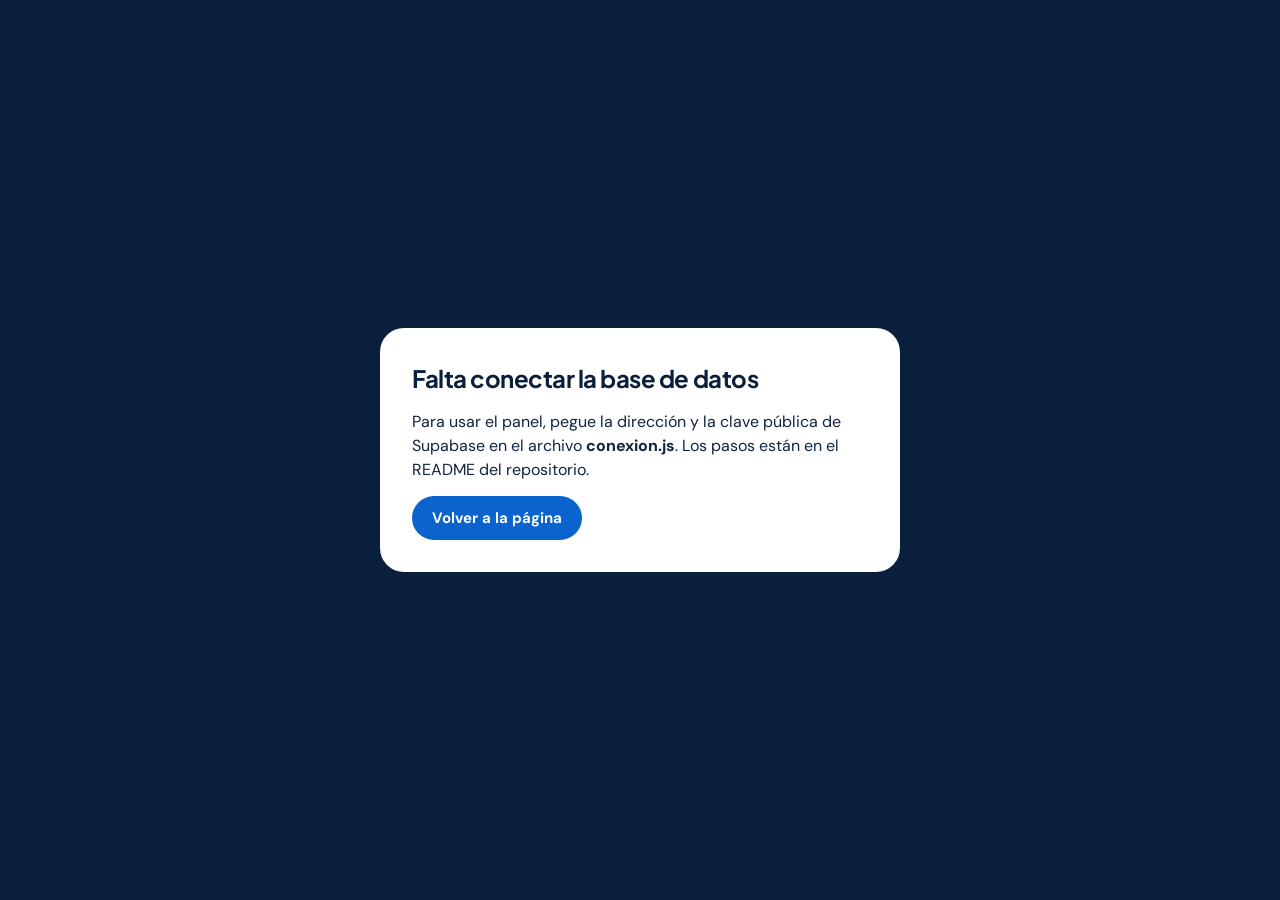
==== admin.html @ ec84396d "Base de datos en Supabase, panel de administración y página Mi reserva - supabase/schema.sql: tablas" ====
<!DOCTYPE html>
<html lang="es-CL">
<head>
<meta charset="utf-8">
<meta name="viewport" content="width=device-width, initial-scale=1, viewport-fit=cover">
<title>Panel de la clínica</title>
<meta name="robots" content="noindex, nofollow">
<meta name="theme-color" content="#0A1F3C">
<link rel="icon" href="data:image/svg+xml,%3Csvg xmlns='http://www.w3.org/2000/svg' viewBox='0 0 24 24'%3E%3Cpath fill='%230B63CE' d='M7.5 2C4.6 2 3 4.2 3 7c0 2.4.9 3.7 1.4 6.3.5 2.7.6 8.7 2.9 8.7 1.9 0 1.6-5.5 4.7-5.5s2.8 5.5 4.7 5.5c2.3 0 2.4-6 2.9-8.7C20.1 10.7 21 9.4 21 7c0-2.8-1.6-5-4.5-5-1.9 0-2.9 1-4.5 1s-2.6-1-4.5-1z'/%3E%3C/svg%3E">
<link rel="stylesheet" href="https://fonts.googleapis.com/css2?family=Plus+Jakarta+Sans:wght@700;800&family=DM+Sans:wght@400;500;700&display=swap">
<style>
:root{--navy:#0A1F3C;--ink:#10243F;--blue:#0B63CE;--blue-d:#084C9E;--sky:#38BDF8;--sky-soft:#E8F3FC;--bg:#F3F6FA;--surface:#FFFFFF;--line:#DAE4EF;--grid:#E9EEF4;--muted:#566880;
  --ok:#177A4C;--ok-bg:#E6F4EC;--off:#8A4B12;--off-bg:#FBEFE3;--err:#B3261E;--err-bg:#FCEBEA;--gray-bg:#EEF1F5;
  --display:"Plus Jakarta Sans","DM Sans",system-ui,sans-serif;--body:"DM Sans",system-ui,-apple-system,"Segoe UI",Arial,sans-serif;color-scheme:light}
*{box-sizing:border-box}
body{margin:0;background:var(--bg);color:var(--ink);font-family:var(--body);font-size:16px;line-height:1.5;-webkit-font-smoothing:antialiased}
h1,h2,h3,p{margin:0}
button,input,select,textarea{font:inherit;color:inherit}
:focus-visible{outline:3px solid var(--sky);outline-offset:2px}
[hidden]{display:none!important}
.wrap{max-width:1180px;margin:0 auto;padding-inline:24px}
.btn{display:inline-flex;align-items:center;justify-content:center;gap:8px;min-height:44px;padding:0 20px;border-radius:999px;border:0;font-weight:700;font-size:15px;text-decoration:none;cursor:pointer;background:var(--blue);color:#fff;white-space:nowrap;transition:background-color .15s ease,transform .16s cubic-bezier(.23,1,.32,1),box-shadow .15s ease}
.btn:active{transform:scale(.97)}
.btn.line{background:var(--surface);color:var(--navy);box-shadow:inset 0 0 0 1.5px var(--line)}
.btn.small{min-height:36px;padding:0 14px;font-size:14px}
.btn.quiet{background:transparent;color:var(--blue);padding:0 10px}
.btn[aria-busy="true"]{opacity:.7;cursor:progress}
@media (hover:hover) and (pointer:fine){.btn:hover{background:var(--blue-d)}.btn.line:hover{background:var(--surface);box-shadow:inset 0 0 0 1.5px var(--navy)}.btn.quiet:hover{background:var(--sky-soft)}}
.field{display:flex;flex-direction:column;gap:6px;min-width:0}
.field>span{font-size:14px;font-weight:700}
.field small{font-size:13px;color:var(--muted)}
input[type=text],input[type=email],input[type=password],input[type=tel],input[type=url],input[type=number],input[type=time],input[type=search],select,textarea{min-height:44px;border-radius:10px;border:1.5px solid var(--line);background:var(--surface);padding:0 12px;font-size:15.5px;width:100%;outline:none}
textarea{padding:10px 12px;min-height:72px;resize:vertical}
input:focus,select:focus,textarea:focus{border-color:var(--blue);box-shadow:0 0 0 3px rgba(11,99,206,.12)}
.msg{padding:12px 14px;border-radius:10px;font-size:15px}
.msg.bad{background:var(--err-bg);color:var(--err)}
.msg.ok{background:var(--ok-bg);color:var(--ok)}
.fine{font-size:13.5px;color:var(--muted)}

/* Ingreso */
.login{min-height:100dvh;display:grid;place-items:center;padding:24px 16px;background:var(--navy)}
.login form{width:100%;max-width:400px;background:var(--surface);border-radius:24px;padding:32px;display:flex;flex-direction:column;gap:16px}
.login h1{font-family:var(--display);font-size:26px;color:var(--navy);letter-spacing:-.02em}

/* Barra superior y pestañas */
.top{background:var(--navy);color:#fff;position:sticky;top:0;z-index:20}
.top .wrap{display:flex;align-items:center;gap:16px;min-height:64px}
.brand{font-weight:700;margin-right:auto;display:flex;align-items:center;gap:10px;min-width:0}
.brand #t-nombre{overflow:hidden;text-overflow:ellipsis;white-space:nowrap}
.brand svg{width:24px;height:24px;color:var(--sky)}
.brand small{font-weight:400;color:rgba(255,255,255,.65);font-size:14px}
.top a.view{color:rgba(255,255,255,.85);font-size:14.5px;text-decoration:none}
.top a.view:hover{color:#fff;text-decoration:underline}
.top .btn.line{background:transparent;color:#fff;box-shadow:inset 0 0 0 1.5px rgba(255,255,255,.4)}
.tabs{display:flex;gap:4px;background:var(--surface);border-bottom:1px solid var(--line);position:sticky;top:64px;z-index:19}
.tabs .wrap{display:flex;gap:4px;overflow-x:auto}
.tab{border:0;background:none;padding:14px 16px;font-weight:700;color:var(--muted);cursor:pointer;border-bottom:3px solid transparent;white-space:nowrap}
.tab[aria-selected="true"]{color:var(--navy);border-bottom-color:var(--blue)}
main{padding-block:28px 96px}
.head{display:flex;align-items:flex-end;justify-content:space-between;gap:16px;flex-wrap:wrap;margin-bottom:20px}
.head h2{font-family:var(--display);font-size:26px;color:var(--navy);letter-spacing:-.02em}
.seg{display:inline-flex;background:var(--surface);border:1px solid var(--line);border-radius:999px;padding:3px}
.seg button{border:0;background:none;padding:7px 14px;border-radius:999px;font-weight:700;font-size:14px;color:var(--muted);cursor:pointer}
.seg button[aria-pressed="true"]{background:var(--navy);color:#fff}
.panel{background:var(--surface);border-radius:18px;border:1px solid var(--line);padding:22px}
.panel h3{font-size:16px;color:var(--navy);margin-bottom:14px}

/* Resumen */
.kpis{display:grid;grid-template-columns:repeat(4,minmax(0,1fr));gap:14px;margin-bottom:14px}
.kpi{background:var(--surface);border:1px solid var(--line);border-radius:18px;padding:18px 20px}
.kpi small{display:block;font-size:14px;color:var(--muted)}
.kpi b{display:block;font-family:var(--display);font-size:34px;line-height:1.15;color:var(--navy);font-variant-numeric:tabular-nums}
.kpi span{font-size:13.5px;color:var(--muted)}
.grid2{display:grid;grid-template-columns:repeat(2,minmax(0,1fr));gap:14px;margin-bottom:14px}
.grid3{display:grid;grid-template-columns:repeat(3,minmax(0,1fr));gap:14px}
.chart{position:relative}
.chart svg{display:block;width:100%;height:180px;overflow:visible}
.chart .tip{position:absolute;pointer-events:none;background:var(--navy);color:#fff;font-size:13px;padding:6px 10px;border-radius:8px;white-space:nowrap;transform:translate(-50%,-110%);opacity:0;transition:opacity .12s ease}
.chart .tip.on{opacity:1}
.chart .axis{fill:var(--muted);font-size:11px;font-family:var(--body)}
.chart rect.bar{fill:var(--blue)}
.chart rect.hit{fill:transparent;cursor:default}
.chart rect.hit:hover+rect.bar,.chart rect.bar.on{fill:var(--blue-d)}
.hbars{display:flex;flex-direction:column;gap:12px}
.hbar{display:grid;grid-template-columns:minmax(0,1fr) auto;gap:4px 12px;font-size:14.5px}
.hbar .t{min-width:0;overflow:hidden;text-overflow:ellipsis;white-space:nowrap}
.hbar b{font-variant-numeric:tabular-nums}
.hbar i{grid-column:1 / -1;height:8px;border-radius:0 4px 4px 0;background:var(--blue);display:block;min-width:2px}
.empty{color:var(--muted);font-size:14.5px;padding:8px 0}
details.data{margin-top:10px;font-size:13.5px;color:var(--muted)}
details.data table{border-collapse:collapse;margin-top:8px}
details.data td,details.data th{padding:3px 12px 3px 0;text-align:left;font-variant-numeric:tabular-nums}

/* Reservas */
.filters{display:flex;flex-wrap:wrap;gap:10px;margin-bottom:14px}
.filters select,.filters input{width:auto;min-width:170px}
.filters input[type=search]{flex:1;min-width:200px}
table.res{width:100%;border-collapse:collapse;background:var(--surface);border:1px solid var(--line);border-radius:18px;overflow:hidden;font-size:14.5px}
table.res th{text-align:left;font-size:13px;color:var(--muted);font-weight:700;padding:12px 14px;background:#F8FAFC;border-bottom:1px solid var(--line)}
table.res td{padding:12px 14px;border-bottom:1px solid var(--grid);vertical-align:top}
table.res tr:last-child td{border-bottom:0}
table.res td b{color:var(--navy)}
table.res .sub{display:block;color:var(--muted);font-size:13.5px}
table.res a{color:var(--blue);font-weight:700;text-decoration:none}
table.res a:hover{text-decoration:underline}
.estado{min-height:36px;font-size:14px;font-weight:700;border-radius:999px;padding:0 30px 0 12px;width:auto}
.estado.pendiente{background:var(--off-bg);color:var(--off);border-color:transparent}
.estado.confirmada,.estado.atendida{background:var(--ok-bg);color:var(--ok);border-color:transparent}
.estado.cancelada,.estado.no_asistio{background:var(--err-bg);color:var(--err);border-color:transparent}
.day-row td{background:#F8FAFC;font-weight:700;color:var(--navy);font-size:14px}
.count{font-size:14px;color:var(--muted)}

/* Contenido */
.form{display:flex;flex-direction:column;gap:14px}
.cols{display:grid;grid-template-columns:repeat(2,minmax(0,1fr));gap:14px}
.cols3{display:grid;grid-template-columns:repeat(3,minmax(0,1fr));gap:14px}
.check{display:inline-flex;align-items:center;gap:8px;font-size:15px;cursor:pointer}
.check input{width:18px;height:18px;accent-color:var(--blue)}
.imgs{display:grid;grid-template-columns:repeat(3,minmax(0,1fr));gap:14px}
.img{display:flex;flex-direction:column;gap:10px}
.img .pv{aspect-ratio:16/10;border-radius:12px;background:var(--gray-bg) center/cover no-repeat;display:grid;place-items:center;color:var(--muted);font-size:13.5px;text-align:center;padding:8px}
.img .acts{display:flex;gap:6px;flex-wrap:wrap}
.img .file{position:absolute;opacity:0;width:1px;height:1px}
.img label.btn:focus-within{outline:3px solid var(--sky);outline-offset:2px}
.item{border:1px solid var(--line);border-radius:14px;padding:16px;display:flex;flex-direction:column;gap:12px}
.item-head{display:flex;justify-content:space-between;align-items:center;gap:10px}
.item-head b{color:var(--navy)}
.days{display:flex;flex-wrap:wrap;gap:6px}
.days label{display:inline-flex}
.days input{position:absolute;opacity:0;pointer-events:none}
.days span{min-width:44px;min-height:36px;display:grid;place-items:center;border-radius:999px;border:1.5px solid var(--line);font-weight:700;font-size:13.5px;cursor:pointer;padding:0 10px}
.days input:checked+span{background:var(--navy);border-color:var(--navy);color:#fff}
.days input:focus-visible+span{outline:3px solid var(--sky);outline-offset:2px}
.list{display:flex;flex-direction:column;gap:10px}
.savebar{position:fixed;left:0;right:0;bottom:0;z-index:30;background:rgba(255,255,255,.96);backdrop-filter:blur(10px);border-top:1px solid var(--line);transform:translateY(110%);transition:transform .25s cubic-bezier(.23,1,.32,1)}
.savebar.on{transform:none}
.savebar .wrap{display:flex;align-items:center;justify-content:flex-end;gap:12px;min-height:68px}
.savebar p{margin-right:auto;font-size:15px;font-weight:700;color:var(--navy)}
.sec{margin-bottom:14px}
@media (max-width:900px){
  .kpis{grid-template-columns:repeat(2,minmax(0,1fr))}
  .grid2,.grid3,.imgs,.cols,.cols3{grid-template-columns:minmax(0,1fr)}
  table.res thead{display:none}
  table.res,table.res tbody,table.res tr,table.res td{display:block;width:100%}
  table.res tr{border-bottom:1px solid var(--line);padding:10px 0}
  table.res td{border:0;padding:4px 16px}
  .day-row td{padding:10px 16px}
}
@media (max-width:560px){ .wrap{padding-inline:16px} .top a.view,.brand small{display:none} .filters select,.filters input{min-width:0;flex:1 1 140px} }
@media (prefers-reduced-motion:reduce){.btn,.savebar,.chart .tip{transition:none}.btn:active{transform:none}}
</style>
</head>
<body>

<div class="login" id="v-login" hidden>
  <form id="f-login" novalidate>
    <h1>Panel de la clínica</h1>
    <p class="fine">Ingrese con la cuenta de administrador.</p>
    <label class="field"><span>Correo</span><input type="email" id="l-mail" autocomplete="username" required></label>
    <label class="field"><span>Contraseña</span><input type="password" id="l-pass" autocomplete="current-password" required></label>
    <p class="msg bad" id="l-err" role="alert" hidden></p>
    <button class="btn" type="submit" id="l-btn">Entrar</button>
    <a class="fine" href="index.html">Volver a la página</a>
  </form>
</div>

<div class="login" id="v-off" hidden>
  <div style="max-width:520px;background:#fff;border-radius:24px;padding:32px;display:flex;flex-direction:column;gap:14px">
    <h1 style="font-family:var(--display);font-size:24px;color:var(--navy)">Falta conectar la base de datos</h1>
    <p>Para usar el panel, pegue la dirección y la clave pública de Supabase en el archivo <b>conexion.js</b>. Los pasos están en el README del repositorio.</p>
    <a class="btn" href="index.html" style="align-self:flex-start">Volver a la página</a>
  </div>
</div>

<div id="v-app" hidden>
  <header class="top"><div class="wrap">
    <span class="brand"><svg viewBox="0 0 24 24" fill="currentColor" aria-hidden="true"><path d="M7.5 2C4.6 2 3 4.2 3 7c0 2.4.9 3.7 1.4 6.3.5 2.7.6 8.7 2.9 8.7 1.9 0 1.6-5.5 4.7-5.5s2.8 5.5 4.7 5.5c2.3 0 2.4-6 2.9-8.7C20.1 10.7 21 9.4 21 7c0-2.8-1.6-5-4.5-5-1.9 0-2.9 1-4.5 1s-2.6-1-4.5-1z"/></svg><span id="t-nombre">Clínica</span><small>Panel</small></span>
    <a class="view" href="index.html" target="_blank" rel="noopener">Ver página</a>
    <button class="btn line small" id="salir" type="button">Salir</button>
  </div></header>
  <nav class="tabs" aria-label="Secciones"><div class="wrap" role="tablist">
    <button class="tab" role="tab" data-tab="resumen" aria-selected="true">Resumen</button>
    <button class="tab" role="tab" data-tab="reservas" aria-selected="false">Reservas</button>
    <button class="tab" role="tab" data-tab="contenido" aria-selected="false">Contenido</button>
  </div></nav>
  <main class="wrap">
    <section id="p-resumen" role="tabpanel"></section>
    <section id="p-reservas" role="tabpanel" hidden></section>
    <section id="p-contenido" role="tabpanel" hidden></section>
  </main>
  <div class="savebar" id="savebar"><div class="wrap"><p id="save-msg">Tiene cambios sin guardar</p><button class="btn line" type="button" id="descartar">Descartar</button><button class="btn" type="button" id="guardar">Guardar cambios</button></div></div>
</div>

<script src="conexion.js"></script>
<script>
(function(){
"use strict";
var $ = function(s, r){ return (r || document).querySelector(s); };
var $$ = function(s, r){ return Array.prototype.slice.call((r || document).querySelectorAll(s)); };
var esc = function(t){ return String(t == null ? "" : t).replace(/[&<>"]/g, function(c){ return {"&":"&amp;","<":"&lt;",">":"&gt;",'"':"&quot;"}[c]; }); };
var DIAS = ["domingo","lunes","martes","miércoles","jueves","viernes","sábado"], DIAS_C = ["Do","Lu","Ma","Mi","Ju","Vi","Sá"];
var MESES_C = ["ene","feb","mar","abr","may","jun","jul","ago","sep","oct","nov","dic"];
var ESTADOS = [["pendiente","Reservada"],["confirmada","Confirmada"],["atendida","Atendida"],["no_asistio","No asistió"],["cancelada","Anulada"]];
var DB = null, CFG = null, D = null, sucio = false;

function hoy(){ try { return new Intl.DateTimeFormat("en-CA", { timeZone: "America/Santiago" }).format(new Date()); } catch (e) { return new Date().toISOString().slice(0, 10); } }
function mas(iso, n){ var a = iso.split("-"), d = new Date(Date.UTC(+a[0], +a[1] - 1, +a[2], 12)); d.setUTCDate(d.getUTCDate() + n); return d.toISOString().slice(0, 10); }
function corto(iso){ var a = iso.split("-"); return +a[2] + " " + MESES_C[+a[1] - 1]; }
function largo(iso){ var a = iso.split("-"), d = new Date(Date.UTC(+a[0], +a[1] - 1, +a[2], 12)); var t = DIAS[d.getUTCDay()] + " " + d.getUTCDate() + " " + MESES_C[d.getUTCMonth()]; return t.charAt(0).toUpperCase() + t.slice(1); }
function rutFmt(c){ c = String(c || ""); if (c.length < 2 || !/^\d+[\dK]$/.test(c)) return c; return c.slice(0, -1).replace(/\B(?=(\d{3})+(?!\d))/g, ".") + "-" + c.slice(-1); }
function nfmt(n){ return Number(n || 0).toLocaleString("es-CL"); }
function vista(id){ ["v-login", "v-off", "v-app"].forEach(function(v){ $("#" + v).hidden = v !== id; }); }

/* ---------- Ingreso ---------- */
$("#f-login").addEventListener("submit", function(ev){
  ev.preventDefault();
  var err = $("#l-err"), btn = $("#l-btn"); err.hidden = true;
  if (!$("#l-mail").value || !$("#l-pass").value) { err.textContent = "Escriba su correo y contraseña."; err.hidden = false; return; }
  btn.setAttribute("aria-busy", "true"); btn.textContent = "Entrando…";
  DB.auth.signInWithPassword({ email: $("#l-mail").value.trim(), password: $("#l-pass").value }).then(function(r){
    btn.removeAttribute("aria-busy"); btn.textContent = "Entrar";
    if (r.error) { err.textContent = /invalid/i.test(r.error.message) ? "Correo o contraseña incorrectos." : "No se pudo entrar: " + r.error.message; err.hidden = false; return; }
    entrar();
  });
});
$("#salir").addEventListener("click", function(){ DB.auth.signOut().then(function(){ location.reload(); }); });

function entrar(){
  DB.rpc("es_admin").then(function(r){
    if (r.error || !r.data) {
      DB.auth.signOut(); vista("v-login");
      $("#l-err").textContent = "Esta cuenta no es administradora. Pida acceso a quien configuró la base de datos."; $("#l-err").hidden = false; return;
    }
    vista("v-app");
    cargarConfig().then(function(){ abrir(location.hash.slice(1) || "resumen"); });
  });
}
function cargarConfig(){
  return DB.from("config").select("datos").eq("id", 1).single().then(function(r){
    CFG = (r.data && r.data.datos) || {};
    $("#t-nombre").textContent = CFG.nombre || "Clínica";
  });
}

/* ---------- Pestañas ---------- */
var PINTA = { resumen: pintarResumen, reservas: pintarReservas, contenido: pintarContenido };
function abrir(t){
  if (!PINTA[t]) t = "resumen";
  if (sucio && t !== "contenido" && !confirm("Tiene cambios sin guardar en el contenido. ¿Salir sin guardar?")) return;
  if (t !== "contenido") { sucio = false; D = null; marcar(); }
  $$(".tab").forEach(function(b){ b.setAttribute("aria-selected", String(b.dataset.tab === t)); });
  ["resumen", "reservas", "contenido"].forEach(function(x){ $("#p-" + x).hidden = x !== t; });
  history.replaceState(null, "", "#" + t);
  PINTA[t]();
}
$$(".tab").forEach(function(b){ b.addEventListener("click", function(){ abrir(b.dataset.tab); }); });

/* ---------- Resumen ---------- */
var R = { dias: 30 };
function pintarResumen(){
  var p = $("#p-resumen");
  p.innerHTML = '<div class="head"><h2>Resumen</h2><div class="seg" role="group" aria-label="Periodo">' +
    [7, 30, 90].map(function(n){ return '<button type="button" data-dias="' + n + '" aria-pressed="' + (R.dias === n) + '">' + n + " días</button>"; }).join("") + "</div></div>" +
    '<p class="empty">Cargando…</p>';
  var hasta = hoy(), desde = mas(hasta, -(R.dias - 1));
  Promise.all([
    DB.rpc("resumen", { desde: desde, hasta: hasta }),
    DB.from("reservas").select("fecha,hora,paciente_nombre,tratamiento,profesional,estado").eq("fecha", hasta).neq("estado", "cancelada").order("hora")
  ]).then(function(rs){
    var r = rs[0], h = rs[1];
    if (r.error) { p.lastChild.outerHTML = '<p class="msg bad">No se pudieron cargar las estadísticas: ' + esc(r.error.message) + "</p>"; return; }
    var s = r.data, conv = s.visitas ? Math.round(s.reservas / s.visitas * 1000) / 10 : 0;
    var html = '<div class="kpis">' +
      kpi("Visitas a la página", nfmt(s.visitas), s.visitas ? Math.round(s.movil / s.visitas * 100) + "% desde celular" : "") +
      kpi("Reservas hechas", nfmt(s.reservas), nfmt(s.inicios) + " empezaron a reservar") +
      kpi("Conversión", String(conv).replace(".", ",") + "%", "de las visitas reservaron") +
      kpi("Anuladas", nfmt(s.canceladas), s.reservas ? Math.round(s.canceladas / s.reservas * 100) + "% de las reservas" : "") + "</div>";
    html += '<div class="grid2"><div class="panel"><h3>Visitas por día</h3>' + barras(s.por_dia, "visitas", "visitas") + '</div><div class="panel"><h3>Reservas por día</h3>' + barras(s.por_dia, "reservas", "reservas") + "</div></div>";
    html += '<div class="grid3 sec"><div class="panel"><h3>Reservas por tratamiento</h3>' + lista(s.por_tratamiento) + '</div><div class="panel"><h3>Reservas por profesional</h3>' + lista(s.por_profesional) +
      '</div><div class="panel"><h3>De dónde llegan las visitas</h3>' + lista(s.origenes) + "</div></div>";
    var hoyL = h.data || [];
    html += '<div class="panel"><h3>Horas de hoy (' + hoyL.length + ")</h3>" + (hoyL.length ? '<div class="hbars">' + hoyL.map(function(x){
      return '<div class="hbar"><span class="t"><b>' + esc(String(x.hora).slice(0, 5)) + "</b> · " + esc(x.paciente_nombre) + " · " + esc(x.tratamiento) + " con " + esc(x.profesional) + "</span><span>" + esc(nombreEstado(x.estado)) + "</span></div>"; }).join("") + "</div>"
      : '<p class="empty">No hay horas para hoy.</p>') + "</div>";
    p.lastChild.outerHTML = html;
    activarTips(p);
  });
}
function kpi(t, v, s){ return '<div class="kpi"><small>' + t + "</small><b>" + v + "</b><span>" + esc(s) + "</span></div>"; }
function lista(obj){
  var e = Object.keys(obj || {}).map(function(k){ return [k, obj[k]]; }).sort(function(a, b){ return b[1] - a[1]; });
  if (!e.length) return '<p class="empty">Sin datos en este periodo.</p>';
  var max = e[0][1];
  return '<div class="hbars">' + e.slice(0, 8).map(function(x){ return '<div class="hbar"><span class="t">' + esc(x[0]) + "</span><b>" + nfmt(x[1]) + '</b><i style="width:' + Math.max(1, x[1] / max * 100) + '%"></i></div>'; }).join("") + "</div>";
}
/* Barras verticales de una sola serie, con detalle al pasar el mouse y tabla de datos */
function barras(dias, campo, unidad){
  var n = dias.length, max = Math.max(1, Math.max.apply(null, dias.map(function(d){ return d[campo]; })));
  var step = Math.pow(10, Math.floor(Math.log10(max))), top = Math.ceil(max / step) * step;
  if (top / step <= 2 && step >= 2) step /= 2;
  top = Math.ceil(max / step) * step;
  var W = 600, H = 180, L = 28, B = 22, T = 8, bw = (W - L) / n, gap = Math.min(2, bw * .3);
  var y = function(v){ return T + (H - T - B) * (1 - v / top); };
  var g = "";
  for (var v = 0; v <= top; v += step) g += '<line x1="' + L + '" x2="' + W + '" y1="' + y(v) + '" y2="' + y(v) + '" stroke="var(--grid)" stroke-width="1"/><text class="axis" x="' + (L - 6) + '" y="' + (y(v) + 4) + '" text-anchor="end">' + v + "</text>";
  var marcas = dias.map(function(d, i){
    var x = L + i * bw + gap / 2, w = Math.max(1, bw - gap), hgt = (H - T - B) - (y(d[campo]) - T), r = Math.min(4, w / 2, hgt);
    var path = d[campo] ? '<path class="bar-p" d="M' + x + "," + (H - B) + "V" + (y(d[campo]) + r) + "Q" + x + "," + y(d[campo]) + " " + (x + r) + "," + y(d[campo]) + "H" + (x + w - r) + "Q" + (x + w) + "," + y(d[campo]) + " " + (x + w) + "," + (y(d[campo]) + r) + "V" + (H - B) + 'Z" fill="var(--blue)"/>' : "";
    return '<g class="m" data-tip="' + esc(largo(d.dia) + ": " + nfmt(d[campo]) + " " + unidad) + '" data-x="' + ((x + w / 2) / W) + '" data-y="' + (y(d[campo]) / H) + '"><rect x="' + (L + i * bw) + '" y="' + T + '" width="' + bw + '" height="' + (H - T - B) + '" fill="transparent"/>' + path + "</g>";
  }).join("");
  var cada = Math.ceil(n / 6), et = dias.map(function(d, i){ return i % cada === 0 ? '<text class="axis" x="' + (L + i * bw + bw / 2) + '" y="' + (H - 6) + '" text-anchor="middle">' + corto(d.dia) + "</text>" : ""; }).join("");
  var total = dias.reduce(function(a, d){ return a + d[campo]; }, 0);
  return '<div class="chart"><svg viewBox="0 0 ' + W + " " + H + '" preserveAspectRatio="none" role="img" aria-label="' + esc(unidad + " por día, total " + total) + '">' + g + marcas + et + '</svg><div class="tip" aria-hidden="true"></div></div>' +
    '<details class="data"><summary>Ver datos</summary><table><tr><th>Día</th><th>' + esc(unidad) + "</th></tr>" + dias.slice().reverse().map(function(d){ return "<tr><td>" + esc(largo(d.dia)) + "</td><td>" + d[campo] + "</td></tr>"; }).join("") + "</table></details>";
}
function activarTips(root){
  $$(".chart", root).forEach(function(c){
    var tip = $(".tip", c);
    $$("g.m", c).forEach(function(g){
      g.addEventListener("mouseenter", function(){
        tip.textContent = g.dataset.tip; tip.style.left = (+g.dataset.x * 100) + "%"; tip.style.top = (+g.dataset.y * c.querySelector("svg").getBoundingClientRect().height) + "px"; tip.classList.add("on");
        var p = $("path", g); if (p) p.setAttribute("fill", "var(--blue-d)");
      });
      g.addEventListener("mouseleave", function(){ tip.classList.remove("on"); var p = $("path", g); if (p) p.setAttribute("fill", "var(--blue)"); });
    });
  });
}
$("#p-resumen").addEventListener("click", function(ev){ var b = ev.target.closest("[data-dias]"); if (b) { R.dias = +b.dataset.dias; pintarResumen(); } });

/* ---------- Reservas ---------- */
var F = { rango: "proximas7", estado: "activas", q: "" }, FILAS = [];
var RANGOS = [["hoy","Hoy"],["manana","Mañana"],["proximas7","Próximos 7 días"],["proximas30","Próximos 30 días"],["futuras","Todas las futuras"],["pasadas30","Últimos 30 días"],["todas","Todas"]];
function nombreEstado(e){ var x = ESTADOS.filter(function(s){ return s[0] === e; })[0]; return x ? x[1] : e; }
function pintarReservas(){
  var p = $("#p-reservas");
  if (!$("#f-rango", p)) {
    p.innerHTML = '<div class="head"><h2>Reservas</h2><button type="button" class="btn line small" id="csv">Descargar Excel (CSV)</button></div>' +
      '<div class="filters"><select id="f-rango" aria-label="Fechas">' + RANGOS.map(function(r){ return '<option value="' + r[0] + '"' + (F.rango === r[0] ? " selected" : "") + ">" + r[1] + "</option>"; }).join("") + "</select>" +
      '<select id="f-estado" aria-label="Estado"><option value="activas">Reservadas y confirmadas</option><option value="todas">Todos los estados</option>' + ESTADOS.map(function(s){ return '<option value="' + s[0] + '">' + s[1] + "</option>"; }).join("") + "</select>" +
      '<input type="search" id="f-q" placeholder="Buscar nombre, RUT, código o teléfono" aria-label="Buscar"></div><p class="count" id="cuenta"></p><div id="tabla"><p class="empty">Cargando…</p></div>';
    $("#f-estado", p).value = F.estado;
  }
  var t = hoy(), q = DB.from("reservas").select("*");
  if (F.rango === "hoy") q = q.eq("fecha", t);
  else if (F.rango === "manana") q = q.eq("fecha", mas(t, 1));
  else if (F.rango === "proximas7") q = q.gte("fecha", t).lte("fecha", mas(t, 6));
  else if (F.rango === "proximas30") q = q.gte("fecha", t).lte("fecha", mas(t, 29));
  else if (F.rango === "futuras") q = q.gte("fecha", t);
  else if (F.rango === "pasadas30") q = q.lt("fecha", t).gte("fecha", mas(t, -30));
  if (F.estado === "activas") q = q.in("estado", ["pendiente", "confirmada"]);
  else if (F.estado !== "todas") q = q.eq("estado", F.estado);
  var desc = F.rango === "pasadas30" || F.rango === "todas";
  q.order("fecha", { ascending: !desc }).order("hora", { ascending: true }).limit(1000).then(function(r){
    if (r.error) { $("#tabla").innerHTML = '<p class="msg bad">No se pudieron cargar las reservas: ' + esc(r.error.message) + "</p>"; return; }
    FILAS = r.data || []; tabla();
  });
}
function tabla(){
  var q = F.q.trim().toLowerCase(), qd = q.replace(/[^0-9k]/g, "");
  var filas = FILAS.filter(function(x){
    if (!q) return true;
    return (x.paciente_nombre || "").toLowerCase().indexOf(q) >= 0 || (x.codigo || "").toLowerCase().indexOf(q) >= 0 ||
      (qd && ((x.paciente_doc || "").toLowerCase().indexOf(qd) >= 0 || (x.telefono || "").replace(/\D/g, "").indexOf(qd) >= 0));
  });
  $("#cuenta").textContent = filas.length + (filas.length === 1 ? " reserva" : " reservas");
  if (!filas.length) { $("#tabla").innerHTML = '<p class="empty">No hay reservas con estos filtros.</p>'; return; }
  var dia = "", html = '<table class="res"><thead><tr><th>Hora</th><th>Paciente</th><th>Atención</th><th>Contacto</th><th>Estado</th></tr></thead><tbody>';
  filas.forEach(function(x){
    if (x.fecha !== dia) { dia = x.fecha; html += '<tr class="day-row"><td colspan="5">' + esc(largo(dia)) + "</td></tr>"; }
    var fono = (x.telefono || "").replace(/\D/g, "");
    html += "<tr><td><b>" + esc(String(x.hora).slice(0, 5)) + '</b><span class="sub">' + esc(x.codigo) + "</span></td>" +
      "<td><b>" + esc(x.paciente_nombre) + '</b><span class="sub">' + (x.paciente_doc_tipo === "rut" ? "RUT " + esc(rutFmt(x.paciente_doc)) : "Pasaporte " + esc(x.paciente_doc)) + (x.prevision ? " · " + esc(x.prevision) : "") + "</span></td>" +
      "<td>" + esc(x.tratamiento) + '<span class="sub">' + esc(x.profesional) + "</span></td>" +
      '<td><a href="https://wa.me/' + esc(fono) + '" target="_blank" rel="noopener">' + esc(x.telefono) + "</a>" + (x.correo ? '<span class="sub"><a href="mailto:' + esc(x.correo) + '">' + esc(x.correo) + "</a></span>" : "") + "</td>" +
      '<td><select class="estado ' + esc(x.estado) + '" data-id="' + esc(x.id) + '" aria-label="Estado de ' + esc(x.paciente_nombre) + '">' + ESTADOS.map(function(s){ return '<option value="' + s[0] + '"' + (x.estado === s[0] ? " selected" : "") + ">" + s[1] + "</option>"; }).join("") + "</select>" +
      (x.cancelada_por ? '<span class="sub">Anulada por ' + (x.cancelada_por === "paciente" ? "el paciente" : "la clínica") + "</span>" : "") + "</td></tr>";
  });
  $("#tabla").innerHTML = html + "</tbody></table>";
}
$("#p-reservas").addEventListener("change", function(ev){
  var el = ev.target;
  if (el.id === "f-rango") { F.rango = el.value; pintarReservas(); }
  if (el.id === "f-estado") { F.estado = el.value; pintarReservas(); }
  if (el.classList.contains("estado")) {
    var nuevo = el.value, fila = FILAS.filter(function(x){ return x.id === el.dataset.id; })[0], antes = fila.estado;
    el.disabled = true;
    var cambios = { estado: nuevo, cancelada_por: nuevo === "cancelada" ? (fila.cancelada_por || "clinica") : null };
    DB.from("reservas").update(cambios).eq("id", fila.id).then(function(r){
      el.disabled = false;
      if (r.error) { el.value = antes; alert(/duplicate|unique/i.test(r.error.message) ? "No se puede reactivar: esa hora ya la tomó otro paciente." : "No se pudo cambiar el estado: " + r.error.message); return; }
      Object.assign(fila, cambios); el.className = "estado " + nuevo; tabla();
    });
  }
});
$("#p-reservas").addEventListener("input", function(ev){ if (ev.target.id === "f-q") { F.q = ev.target.value; tabla(); } });
$("#p-reservas").addEventListener("click", function(ev){
  if (ev.target.id !== "csv") return;
  var cols = [["fecha","Fecha"],["hora","Hora"],["codigo","Código"],["paciente_nombre","Paciente"],["paciente_doc_tipo","Documento"],["paciente_doc","N° documento"],["prevision","Previsión"],["telefono","Teléfono"],["correo","Correo"],["tratamiento","Tratamiento"],["profesional","Profesional"],["estado","Estado"],["creada","Reservada el"]];
  var celda = function(v){ v = v == null ? "" : String(v); if (/^[=+\-@]/.test(v)) v = "'" + v; return '"' + v.replace(/"/g, '""') + '"'; };
  var csv = "﻿" + cols.map(function(c){ return celda(c[1]); }).join(";") + "\n" + FILAS.map(function(x){ return cols.map(function(c){ return celda(c[0] === "estado" ? nombreEstado(x.estado) : c[0] === "hora" ? String(x.hora).slice(0, 5) : x[c[0]]); }).join(";"); }).join("\n");
  var a = document.createElement("a"); a.href = URL.createObjectURL(new Blob([csv], { type: "text/csv;charset=utf-8" })); a.download = "reservas-" + hoy() + ".csv"; a.click();
  setTimeout(function(){ URL.revokeObjectURL(a.href); }, 2000);
});

/* ---------- Contenido ---------- */
function copia(o){ return JSON.parse(JSON.stringify(o)); }
function marcar(){ $("#savebar").classList.toggle("on", sucio); }
function cambio(){ if (!sucio) { sucio = true; marcar(); } $("#save-msg").textContent = "Tiene cambios sin guardar"; }
function slug(t){ return String(t).toLowerCase().normalize("NFD").replace(/[̀-ͯ]/g, "").replace(/[^a-z0-9]+/g, "-").replace(/^-|-$/g, "").slice(0, 40) || "item"; }
function iniciales(n){ return String(n).replace(/^(dra?\.|dr\.)\s*/i, "").split(/\s+/).filter(Boolean).slice(0, 2).map(function(w){ return w[0].toUpperCase(); }).join(""); }
function get(path){ return path.split(".").reduce(function(o, k){ return o == null ? o : o[k]; }, D); }
function set(path, v){ var ks = path.split("."), o = D; ks.slice(0, -1).forEach(function(k){ if (o[k] == null) o[k] = {}; o = o[k]; }); o[ks[ks.length - 1]] = v; }
function campo(path, etiqueta, tipo, ayuda, extra){
  var v = get(path);
  if (tipo === "area") return '<label class="field"><span>' + etiqueta + '</span><textarea data-p="' + path + '"' + (extra || "") + ">" + esc(v) + "</textarea>" + (ayuda ? "<small>" + ayuda + "</small>" : "") + "</label>";
  return '<label class="field"><span>' + etiqueta + '</span><input type="' + (tipo || "text") + '" data-p="' + path + '" value="' + esc(v) + '"' + (extra || "") + ">" + (ayuda ? "<small>" + ayuda + "</small>" : "") + "</label>";
}
var IMGS = [["portada", "Foto de portada", "Fondo de la parte de arriba y de la ubicación. Horizontal, 1600 px o más."], ["clinica", "Foto de la clínica", "Sección “La clínica”. Vertical u horizontal."], ["resenas", "Foto de la franja de reseñas", "Va oscurecida detrás del puntaje."]];
function pintarContenido(){
  if (!D) { D = copia(CFG); D.textos = D.textos || {}; D.imagenes = D.imagenes || {}; D.google = D.google || {}; D.horario = D.horario || []; D.tratamientos = D.tratamientos || []; D.profesionales = D.profesionales || []; }
  var html = '<div class="head"><h2>Contenido de la página</h2><a class="btn line small" href="index.html" target="_blank" rel="noopener">Ver página</a></div>';
  html += '<div class="panel sec"><h3>Datos de la clínica</h3><div class="form"><div class="cols">' + campo("nombre", "Nombre") + campo("direccion", "Dirección") +
    campo("whatsapp", "WhatsApp", "tel", "Solo números con código de país, por ejemplo 56912345678.", ' inputmode="numeric"') + campo("telefono", "Teléfono visible", "tel", "Como quiere que se vea, por ejemplo +56 2 2345 6789.") +
    "</div><div class=\"cols3\">" + campo("google.nota", "Nota en Google", "text", "Por ejemplo 4,8") + campo("google.resenas", "N° de reseñas en Google", "number", "", ' min="0"') + campo("google.url", "Enlace a la ficha de Google", "url") + "</div>" +
    '<label class="check"><input type="checkbox" data-p="demo"' + (D.demo ? " checked" : "") + "> Mostrar aviso de “versión de demostración” al pie de la página</label></div></div>";
  html += '<div class="panel sec"><h3>Textos de la portada</h3><div class="form">' + campo("textos.titulo", "Título principal", "area", "Máximo dos líneas en computador.", ' maxlength="90" rows="2"') + campo("textos.subtitulo", "Texto bajo el título", "area", "Una o dos frases cortas.", ' maxlength="160" rows="2"') + "</div></div>";
  html += '<div class="panel sec"><h3>Imágenes</h3><div class="imgs">' + IMGS.map(function(i){
    var u = D.imagenes[i[0]];
    return '<div class="img"><b>' + i[1] + '</b><div class="pv"' + (u ? ' style="background-image:url(&quot;' + esc(u) + '&quot;)"' : "") + ">" + (u ? "" : "Imagen original de la página") + '</div><small class="fine">' + i[2] + '</small><div class="acts"><label class="btn small"><input type="file" accept="image/jpeg,image/png,image/webp" data-img="' + i[0] + '" class="file">Cambiar imagen</label>' +
      (u ? '<button type="button" class="btn quiet small" data-quitar="' + i[0] + '">Volver a la original</button>' : "") + "</div></div>";
  }).join("") + "</div></div>";
  html += '<div class="panel sec"><div class="item-head"><h3 style="margin:0">Horario de atención</h3><button type="button" class="btn line small" data-add="horario">Agregar horario</button></div><p class="fine" style="margin:6px 0 14px">Las horas se ofrecen cada 30 minutos dentro de estos rangos. La pausa es opcional.</p><div class="list">' +
    D.horario.map(function(b, i){
      return '<div class="item"><div class="item-head"><div class="days" role="group" aria-label="Días">' + [1, 2, 3, 4, 5, 6, 0].map(function(d){ return '<label><input type="checkbox" data-dia="' + i + '" value="' + d + '"' + (b.dias.indexOf(d) >= 0 ? " checked" : "") + "><span>" + DIAS_C[d] + "</span></label>"; }).join("") +
        '</div><button type="button" class="btn quiet small" data-del="horario.' + i + '">Quitar</button></div><div class="cols3" style="grid-template-columns:repeat(4,minmax(0,1fr))">' +
        campo("horario." + i + ".abre", "Abre", "time", "", ' step="1800"') + campo("horario." + i + ".cierra", "Cierra", "time", "", ' step="1800"') +
        '<label class="field"><span>Pausa desde</span><input type="time" step="1800" data-pausa="' + i + '.0" value="' + esc(b.pausa ? b.pausa[0] : "") + '"></label><label class="field"><span>Pausa hasta</span><input type="time" step="1800" data-pausa="' + i + '.1" value="' + esc(b.pausa ? b.pausa[1] : "") + '"></label></div></div>';
    }).join("") + "</div></div>";
  html += '<div class="panel sec"><div class="item-head"><h3 style="margin:0">Tratamientos</h3><button type="button" class="btn line small" data-add="tratamientos">Agregar tratamiento</button></div><div class="list" style="margin-top:14px">' +
    D.tratamientos.map(function(t, i){
      return '<div class="item"><div class="item-head"><b>' + esc(t.nombre || "Nuevo tratamiento") + '</b><button type="button" class="btn quiet small" data-del="tratamientos.' + i + '">Quitar</button></div><div class="cols3">' +
        campo("tratamientos." + i + ".nombre", "Nombre") + campo("tratamientos." + i + ".texto", "Texto corto", "text", "Se ve en la agenda.") + campo("tratamientos." + i + ".largo", "Descripción", "text", "Se ve en la tarjeta del tratamiento.") + "</div></div>";
    }).join("") + "</div></div>";
  html += '<div class="panel sec"><div class="item-head"><h3 style="margin:0">Profesionales</h3><button type="button" class="btn line small" data-add="profesionales">Agregar profesional</button></div><div class="list" style="margin-top:14px">' +
    D.profesionales.map(function(p, i){
      return '<div class="item"><div class="item-head"><b>' + esc(p.nombre || "Nuevo profesional") + '</b><span style="display:flex;gap:12px;align-items:center"><label class="check"><input type="checkbox" data-p="profesionales.' + i + '.activo"' + (p.activo !== false ? " checked" : "") + '> Recibe reservas</label><button type="button" class="btn quiet small" data-del="profesionales.' + i + '">Quitar</button></span></div><div class="cols">' +
        campo("profesionales." + i + ".nombre", "Nombre", "text", "Por ejemplo Dra. Ana Rojas.") + campo("profesionales." + i + ".especialidad", "Especialidad") + '</div><div class="field"><span>Tratamientos que atiende</span><div class="days" role="group">' +
        D.tratamientos.map(function(t){ return '<label><input type="checkbox" data-pt="' + i + '" value="' + esc(t.id) + '"' + ((p.tratamientos || []).indexOf(t.id) >= 0 ? " checked" : "") + "><span>" + esc(t.nombre) + "</span></label>"; }).join("") + "</div></div></div>";
    }).join("") + "</div></div>";
  $("#p-contenido").innerHTML = html;
}
var pc = $("#p-contenido");
pc.addEventListener("input", function(ev){
  var el = ev.target;
  if (el.dataset.p && el.type !== "checkbox") { set(el.dataset.p, el.type === "number" ? (el.value === "" ? "" : +el.value) : el.value); cambio(); }
});
pc.addEventListener("change", function(ev){
  var el = ev.target, i;
  if (el.dataset.p && el.type === "checkbox") { set(el.dataset.p, el.checked); cambio(); }
  if (el.dataset.dia) { i = +el.dataset.dia; D.horario[i].dias = $$('input[data-dia="' + i + '"]:checked', pc).map(function(x){ return +x.value; }); cambio(); }
  if (el.dataset.pausa) { var a = el.dataset.pausa.split("."), b = D.horario[+a[0]]; b.pausa = b.pausa || ["", ""]; b.pausa[+a[1]] = el.value; if (!b.pausa[0] && !b.pausa[1]) delete b.pausa; cambio(); }
  if (el.dataset.pt) { i = +el.dataset.pt; D.profesionales[i].tratamientos = $$('input[data-pt="' + i + '"]:checked', pc).map(function(x){ return x.value; }); cambio(); }
  if (el.dataset.img && el.files && el.files[0]) subirImagen(el.dataset.img, el.files[0], el);
  if (/^(tratamientos|profesionales)\.\d+\.nombre$/.test(el.dataset.p || "")) pintarContenido();
});
pc.addEventListener("click", function(ev){
  var b = ev.target.closest("button"); if (!b) return;
  if (b.dataset.add === "horario") D.horario.push({ dias: [], abre: "09:00", cierra: "18:00" });
  if (b.dataset.add === "tratamientos") D.tratamientos.push({ id: "", nombre: "", texto: "", largo: "" });
  if (b.dataset.add === "profesionales") D.profesionales.push({ id: "", nombre: "", especialidad: "", tratamientos: [], activo: true });
  if (b.dataset.del) {
    var a = b.dataset.del.split("."), lista = D[a[0]], it = lista[+a[1]];
    if (!confirm("¿Quitar " + (it.nombre ? "“" + it.nombre + "”" : "este elemento") + "? Las reservas ya hechas no se borran.")) return;
    lista.splice(+a[1], 1);
    if (a[0] === "tratamientos" && it.id) D.profesionales.forEach(function(p){ p.tratamientos = (p.tratamientos || []).filter(function(t){ return t !== it.id; }); });
  }
  if (b.dataset.quitar) { delete D.imagenes[b.dataset.quitar]; }
  if (b.dataset.add || b.dataset.del || b.dataset.quitar) { cambio(); pintarContenido(); }
});

/* Las fotos se achican en el navegador antes de subir (máx. 2000 px) para que la página cargue rápido */
function achicar(file){
  return new Promise(function(ok, mal){
    var img = new Image(), url = URL.createObjectURL(file);
    img.onload = function(){
      var s = Math.min(1, 2000 / Math.max(img.width, img.height)), c = document.createElement("canvas");
      c.width = Math.round(img.width * s); c.height = Math.round(img.height * s);
      c.getContext("2d").drawImage(img, 0, 0, c.width, c.height); URL.revokeObjectURL(url);
      c.toBlob(function(b){ b ? ok(b) : mal(new Error("No se pudo leer la imagen")); }, "image/jpeg", .84);
    };
    img.onerror = function(){ mal(new Error("El archivo no es una imagen válida")); };
    img.src = url;
  });
}
function subirImagen(clave, file, input){
  var lbl = input.parentNode; lbl.setAttribute("aria-busy", "true"); lbl.lastChild.textContent = "Subiendo…";
  achicar(file).then(function(blob){
    var nombre = clave + "-" + Date.now() + ".jpg";
    return DB.storage.from("imagenes").upload(nombre, blob, { contentType: "image/jpeg", upsert: false }).then(function(r){
      if (r.error) throw r.error;
      D.imagenes[clave] = DB.storage.from("imagenes").getPublicUrl(nombre).data.publicUrl; cambio(); pintarContenido();
    });
  }).catch(function(e){ alert("No se pudo subir la imagen: " + (e.message || e)); lbl.removeAttribute("aria-busy"); lbl.lastChild.textContent = "Cambiar imagen"; });
}

function validar(){
  var errs = [];
  if (!String(D.nombre || "").trim()) errs.push("Falta el nombre de la clínica.");
  if (D.whatsapp && !/^\d{10,13}$/.test(String(D.whatsapp).replace(/\D/g, ""))) errs.push("El WhatsApp debe tener código de país, por ejemplo 56912345678.");
  D.whatsapp = String(D.whatsapp || "").replace(/\D/g, "");
  D.horario.forEach(function(b, i){
    if (!b.dias.length) errs.push("El horario " + (i + 1) + " no tiene días marcados.");
    if (!b.abre || !b.cierra || b.abre >= b.cierra) errs.push("En el horario " + (i + 1) + " la hora de cierre debe ser después de la de apertura.");
    if (b.pausa && (!b.pausa[0] || !b.pausa[1] || b.pausa[0] >= b.pausa[1])) errs.push("En el horario " + (i + 1) + " la pausa está incompleta.");
  });
  var usados = {};
  D.tratamientos.forEach(function(t, i){
    if (!String(t.nombre || "").trim()) return errs.push("El tratamiento " + (i + 1) + " no tiene nombre.");
    if (!t.id) { var id = slug(t.nombre), k = 2; while (D.tratamientos.some(function(o){ return o !== t && o.id === id; })) id = slug(t.nombre) + "-" + k++; t.id = id; }
    if (!t.texto) t.texto = t.nombre;
  });
  D.profesionales.forEach(function(p, i){
    if (!String(p.nombre || "").trim()) return errs.push("El profesional " + (i + 1) + " no tiene nombre.");
    if (!p.id) { var n = 1; while (D.profesionales.some(function(o){ return o.id === "p" + n; })) n++; p.id = "p" + n; }
    p.iniciales = iniciales(p.nombre);
    if (!(p.tratamientos || []).length && p.activo !== false) errs.push(p.nombre + " no tiene tratamientos marcados.");
    (p.tratamientos || []).forEach(function(t){ usados[t] = 1; });
  });
  if (!D.profesionales.some(function(p){ return p.activo !== false; })) errs.push("Debe haber al menos un profesional que reciba reservas.");
  if (D.google && D.google.resenas !== "" && D.google.resenas != null) D.google.resenas = +D.google.resenas;
  return errs;
}
$("#guardar").addEventListener("click", function(){
  var errs = validar();
  if (errs.length) { alert("Revise antes de guardar:\n\n• " + errs.join("\n• ")); pintarContenido(); return; }
  var b = $("#guardar"); b.setAttribute("aria-busy", "true"); b.textContent = "Guardando…";
  DB.from("config").update({ datos: D, actualizada: new Date().toISOString() }).eq("id", 1).select("datos").single().then(function(r){
    b.removeAttribute("aria-busy"); b.textContent = "Guardar cambios";
    if (r.error) { alert("No se pudo guardar: " + r.error.message); return; }
    CFG = r.data.datos; D = copia(CFG); sucio = false; $("#t-nombre").textContent = CFG.nombre || "Clínica";
    $("#save-msg").textContent = "Guardado. La página ya muestra los cambios."; $("#savebar").classList.add("on");
    setTimeout(function(){ if (!sucio) $("#savebar").classList.remove("on"); }, 2600);
    pintarContenido();
  });
});
$("#descartar").addEventListener("click", function(){ if (confirm("¿Descartar los cambios?")) { D = null; sucio = false; marcar(); pintarContenido(); } });
window.addEventListener("beforeunload", function(ev){ if (sucio) { ev.preventDefault(); ev.returnValue = ""; } });

/* ---------- Inicio ---------- */
window.conectar().then(function(db){
  DB = db;
  if (!db) return vista("v-off");
  db.auth.getSession().then(function(r){ if (r.data && r.data.session) entrar(); else vista("v-login"); });
});
})();
</script>
</body>
</html>
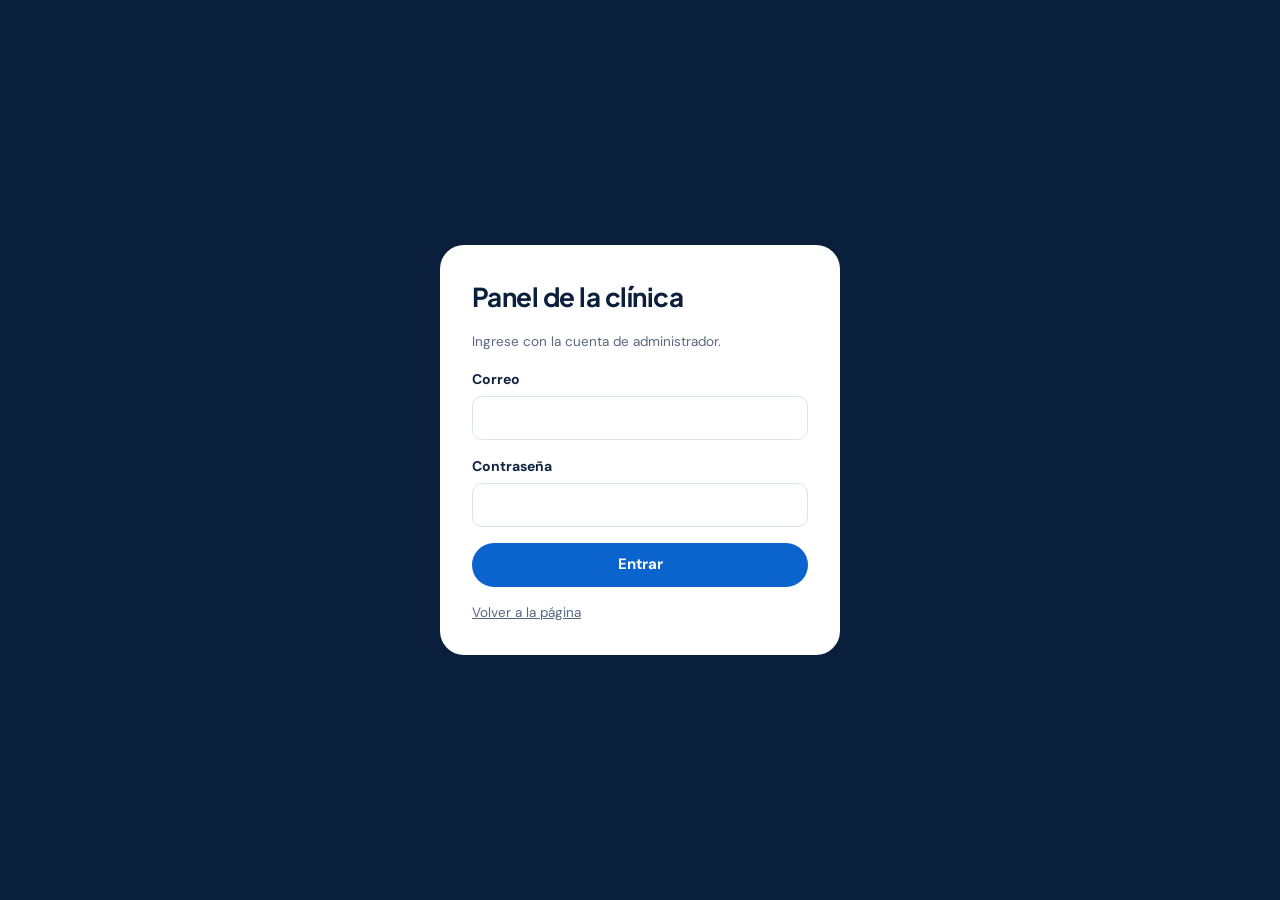
==== commit b461c16b: "Librería de Supabase alojada en el sitio y aviso de reintento si no hay conexión Si la base de datos" ====
--- a/admin.html
+++ b/admin.html
@@ -549,7 +549,7 @@
 /* ---------- Inicio ---------- */
 window.conectar().then(function(db){
   DB = db;
-  if (!db) return vista("v-off");
+  if (!db) { if (window.SUPABASE_URL) { $("#v-off h1").textContent = "No pudimos conectarnos"; $("#v-off p").textContent = "Revise su conexión a internet y recargue la página."; } return vista("v-off"); }
   db.auth.getSession().then(function(r){ if (r.data && r.data.session) entrar(); else vista("v-login"); });
 });
 })();
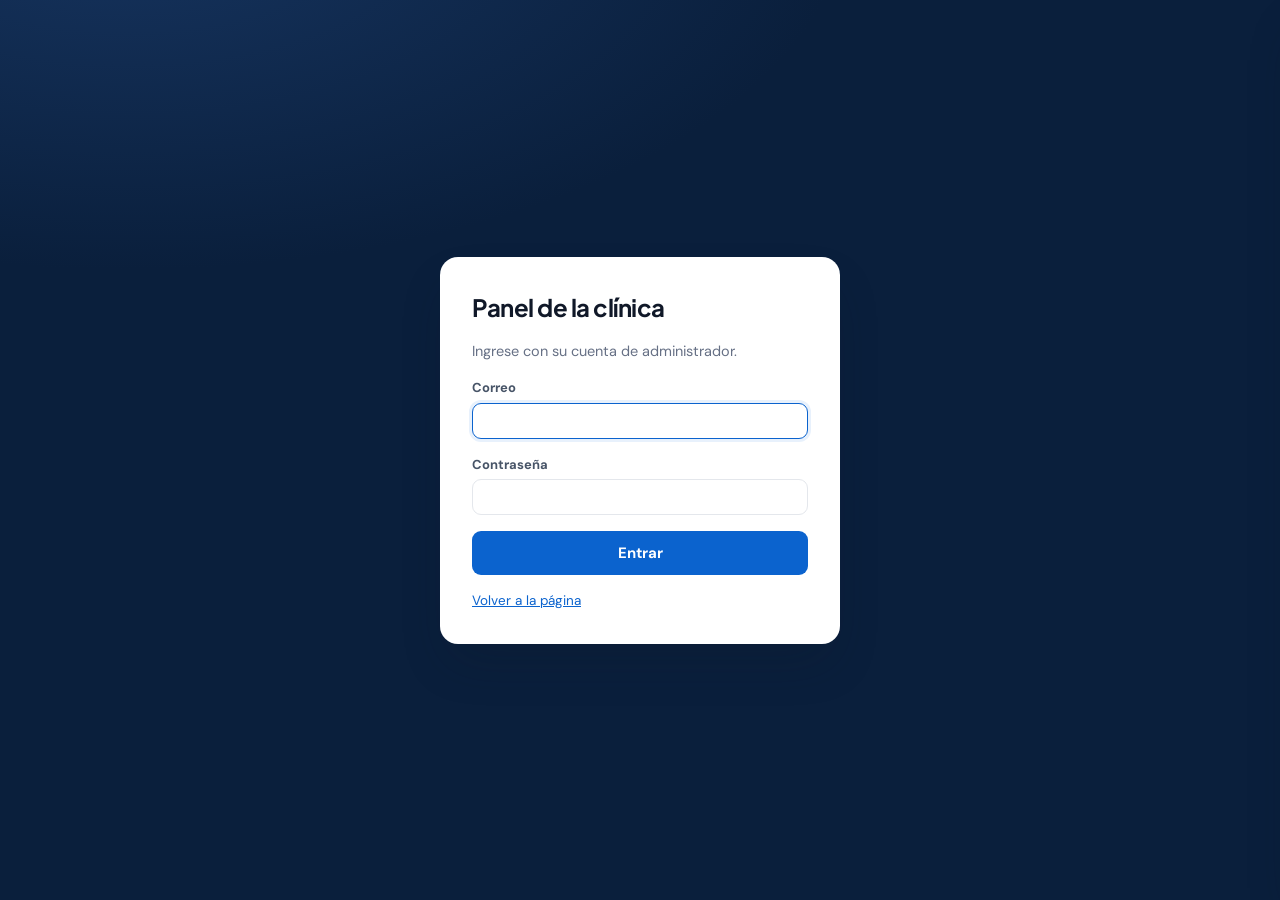
==== commit 5708c59e: "Panel de administración profesional y agenda con duraciones, bloqueos y reglas Panel nuevo (admin.ht" ====
--- a/admin.html
+++ b/admin.html
@@ -8,551 +8,66 @@
 <meta name="theme-color" content="#0A1F3C">
 <link rel="icon" href="data:image/svg+xml,%3Csvg xmlns='http://www.w3.org/2000/svg' viewBox='0 0 24 24'%3E%3Cpath fill='%230B63CE' d='M7.5 2C4.6 2 3 4.2 3 7c0 2.4.9 3.7 1.4 6.3.5 2.7.6 8.7 2.9 8.7 1.9 0 1.6-5.5 4.7-5.5s2.8 5.5 4.7 5.5c2.3 0 2.4-6 2.9-8.7C20.1 10.7 21 9.4 21 7c0-2.8-1.6-5-4.5-5-1.9 0-2.9 1-4.5 1s-2.6-1-4.5-1z'/%3E%3C/svg%3E">
 <link rel="stylesheet" href="https://fonts.googleapis.com/css2?family=Plus+Jakarta+Sans:wght@700;800&family=DM+Sans:wght@400;500;700&display=swap">
-<style>
-:root{--navy:#0A1F3C;--ink:#10243F;--blue:#0B63CE;--blue-d:#084C9E;--sky:#38BDF8;--sky-soft:#E8F3FC;--bg:#F3F6FA;--surface:#FFFFFF;--line:#DAE4EF;--grid:#E9EEF4;--muted:#566880;
-  --ok:#177A4C;--ok-bg:#E6F4EC;--off:#8A4B12;--off-bg:#FBEFE3;--err:#B3261E;--err-bg:#FCEBEA;--gray-bg:#EEF1F5;
-  --display:"Plus Jakarta Sans","DM Sans",system-ui,sans-serif;--body:"DM Sans",system-ui,-apple-system,"Segoe UI",Arial,sans-serif;color-scheme:light}
-*{box-sizing:border-box}
-body{margin:0;background:var(--bg);color:var(--ink);font-family:var(--body);font-size:16px;line-height:1.5;-webkit-font-smoothing:antialiased}
-h1,h2,h3,p{margin:0}
-button,input,select,textarea{font:inherit;color:inherit}
-:focus-visible{outline:3px solid var(--sky);outline-offset:2px}
-[hidden]{display:none!important}
-.wrap{max-width:1180px;margin:0 auto;padding-inline:24px}
-.btn{display:inline-flex;align-items:center;justify-content:center;gap:8px;min-height:44px;padding:0 20px;border-radius:999px;border:0;font-weight:700;font-size:15px;text-decoration:none;cursor:pointer;background:var(--blue);color:#fff;white-space:nowrap;transition:background-color .15s ease,transform .16s cubic-bezier(.23,1,.32,1),box-shadow .15s ease}
-.btn:active{transform:scale(.97)}
-.btn.line{background:var(--surface);color:var(--navy);box-shadow:inset 0 0 0 1.5px var(--line)}
-.btn.small{min-height:36px;padding:0 14px;font-size:14px}
-.btn.quiet{background:transparent;color:var(--blue);padding:0 10px}
-.btn[aria-busy="true"]{opacity:.7;cursor:progress}
-@media (hover:hover) and (pointer:fine){.btn:hover{background:var(--blue-d)}.btn.line:hover{background:var(--surface);box-shadow:inset 0 0 0 1.5px var(--navy)}.btn.quiet:hover{background:var(--sky-soft)}}
-.field{display:flex;flex-direction:column;gap:6px;min-width:0}
-.field>span{font-size:14px;font-weight:700}
-.field small{font-size:13px;color:var(--muted)}
-input[type=text],input[type=email],input[type=password],input[type=tel],input[type=url],input[type=number],input[type=time],input[type=search],select,textarea{min-height:44px;border-radius:10px;border:1.5px solid var(--line);background:var(--surface);padding:0 12px;font-size:15.5px;width:100%;outline:none}
-textarea{padding:10px 12px;min-height:72px;resize:vertical}
-input:focus,select:focus,textarea:focus{border-color:var(--blue);box-shadow:0 0 0 3px rgba(11,99,206,.12)}
-.msg{padding:12px 14px;border-radius:10px;font-size:15px}
-.msg.bad{background:var(--err-bg);color:var(--err)}
-.msg.ok{background:var(--ok-bg);color:var(--ok)}
-.fine{font-size:13.5px;color:var(--muted)}
-
-/* Ingreso */
-.login{min-height:100dvh;display:grid;place-items:center;padding:24px 16px;background:var(--navy)}
-.login form{width:100%;max-width:400px;background:var(--surface);border-radius:24px;padding:32px;display:flex;flex-direction:column;gap:16px}
-.login h1{font-family:var(--display);font-size:26px;color:var(--navy);letter-spacing:-.02em}
-
-/* Barra superior y pestañas */
-.top{background:var(--navy);color:#fff;position:sticky;top:0;z-index:20}
-.top .wrap{display:flex;align-items:center;gap:16px;min-height:64px}
-.brand{font-weight:700;margin-right:auto;display:flex;align-items:center;gap:10px;min-width:0}
-.brand #t-nombre{overflow:hidden;text-overflow:ellipsis;white-space:nowrap}
-.brand svg{width:24px;height:24px;color:var(--sky)}
-.brand small{font-weight:400;color:rgba(255,255,255,.65);font-size:14px}
-.top a.view{color:rgba(255,255,255,.85);font-size:14.5px;text-decoration:none}
-.top a.view:hover{color:#fff;text-decoration:underline}
-.top .btn.line{background:transparent;color:#fff;box-shadow:inset 0 0 0 1.5px rgba(255,255,255,.4)}
-.tabs{display:flex;gap:4px;background:var(--surface);border-bottom:1px solid var(--line);position:sticky;top:64px;z-index:19}
-.tabs .wrap{display:flex;gap:4px;overflow-x:auto}
-.tab{border:0;background:none;padding:14px 16px;font-weight:700;color:var(--muted);cursor:pointer;border-bottom:3px solid transparent;white-space:nowrap}
-.tab[aria-selected="true"]{color:var(--navy);border-bottom-color:var(--blue)}
-main{padding-block:28px 96px}
-.head{display:flex;align-items:flex-end;justify-content:space-between;gap:16px;flex-wrap:wrap;margin-bottom:20px}
-.head h2{font-family:var(--display);font-size:26px;color:var(--navy);letter-spacing:-.02em}
-.seg{display:inline-flex;background:var(--surface);border:1px solid var(--line);border-radius:999px;padding:3px}
-.seg button{border:0;background:none;padding:7px 14px;border-radius:999px;font-weight:700;font-size:14px;color:var(--muted);cursor:pointer}
-.seg button[aria-pressed="true"]{background:var(--navy);color:#fff}
-.panel{background:var(--surface);border-radius:18px;border:1px solid var(--line);padding:22px}
-.panel h3{font-size:16px;color:var(--navy);margin-bottom:14px}
-
-/* Resumen */
-.kpis{display:grid;grid-template-columns:repeat(4,minmax(0,1fr));gap:14px;margin-bottom:14px}
-.kpi{background:var(--surface);border:1px solid var(--line);border-radius:18px;padding:18px 20px}
-.kpi small{display:block;font-size:14px;color:var(--muted)}
-.kpi b{display:block;font-family:var(--display);font-size:34px;line-height:1.15;color:var(--navy);font-variant-numeric:tabular-nums}
-.kpi span{font-size:13.5px;color:var(--muted)}
-.grid2{display:grid;grid-template-columns:repeat(2,minmax(0,1fr));gap:14px;margin-bottom:14px}
-.grid3{display:grid;grid-template-columns:repeat(3,minmax(0,1fr));gap:14px}
-.chart{position:relative}
-.chart svg{display:block;width:100%;height:180px;overflow:visible}
-.chart .tip{position:absolute;pointer-events:none;background:var(--navy);color:#fff;font-size:13px;padding:6px 10px;border-radius:8px;white-space:nowrap;transform:translate(-50%,-110%);opacity:0;transition:opacity .12s ease}
-.chart .tip.on{opacity:1}
-.chart .axis{fill:var(--muted);font-size:11px;font-family:var(--body)}
-.chart rect.bar{fill:var(--blue)}
-.chart rect.hit{fill:transparent;cursor:default}
-.chart rect.hit:hover+rect.bar,.chart rect.bar.on{fill:var(--blue-d)}
-.hbars{display:flex;flex-direction:column;gap:12px}
-.hbar{display:grid;grid-template-columns:minmax(0,1fr) auto;gap:4px 12px;font-size:14.5px}
-.hbar .t{min-width:0;overflow:hidden;text-overflow:ellipsis;white-space:nowrap}
-.hbar b{font-variant-numeric:tabular-nums}
-.hbar i{grid-column:1 / -1;height:8px;border-radius:0 4px 4px 0;background:var(--blue);display:block;min-width:2px}
-.empty{color:var(--muted);font-size:14.5px;padding:8px 0}
-details.data{margin-top:10px;font-size:13.5px;color:var(--muted)}
-details.data table{border-collapse:collapse;margin-top:8px}
-details.data td,details.data th{padding:3px 12px 3px 0;text-align:left;font-variant-numeric:tabular-nums}
-
-/* Reservas */
-.filters{display:flex;flex-wrap:wrap;gap:10px;margin-bottom:14px}
-.filters select,.filters input{width:auto;min-width:170px}
-.filters input[type=search]{flex:1;min-width:200px}
-table.res{width:100%;border-collapse:collapse;background:var(--surface);border:1px solid var(--line);border-radius:18px;overflow:hidden;font-size:14.5px}
-table.res th{text-align:left;font-size:13px;color:var(--muted);font-weight:700;padding:12px 14px;background:#F8FAFC;border-bottom:1px solid var(--line)}
-table.res td{padding:12px 14px;border-bottom:1px solid var(--grid);vertical-align:top}
-table.res tr:last-child td{border-bottom:0}
-table.res td b{color:var(--navy)}
-table.res .sub{display:block;color:var(--muted);font-size:13.5px}
-table.res a{color:var(--blue);font-weight:700;text-decoration:none}
-table.res a:hover{text-decoration:underline}
-.estado{min-height:36px;font-size:14px;font-weight:700;border-radius:999px;padding:0 30px 0 12px;width:auto}
-.estado.pendiente{background:var(--off-bg);color:var(--off);border-color:transparent}
-.estado.confirmada,.estado.atendida{background:var(--ok-bg);color:var(--ok);border-color:transparent}
-.estado.cancelada,.estado.no_asistio{background:var(--err-bg);color:var(--err);border-color:transparent}
-.day-row td{background:#F8FAFC;font-weight:700;color:var(--navy);font-size:14px}
-.count{font-size:14px;color:var(--muted)}
-
-/* Contenido */
-.form{display:flex;flex-direction:column;gap:14px}
-.cols{display:grid;grid-template-columns:repeat(2,minmax(0,1fr));gap:14px}
-.cols3{display:grid;grid-template-columns:repeat(3,minmax(0,1fr));gap:14px}
-.check{display:inline-flex;align-items:center;gap:8px;font-size:15px;cursor:pointer}
-.check input{width:18px;height:18px;accent-color:var(--blue)}
-.imgs{display:grid;grid-template-columns:repeat(3,minmax(0,1fr));gap:14px}
-.img{display:flex;flex-direction:column;gap:10px}
-.img .pv{aspect-ratio:16/10;border-radius:12px;background:var(--gray-bg) center/cover no-repeat;display:grid;place-items:center;color:var(--muted);font-size:13.5px;text-align:center;padding:8px}
-.img .acts{display:flex;gap:6px;flex-wrap:wrap}
-.img .file{position:absolute;opacity:0;width:1px;height:1px}
-.img label.btn:focus-within{outline:3px solid var(--sky);outline-offset:2px}
-.item{border:1px solid var(--line);border-radius:14px;padding:16px;display:flex;flex-direction:column;gap:12px}
-.item-head{display:flex;justify-content:space-between;align-items:center;gap:10px}
-.item-head b{color:var(--navy)}
-.days{display:flex;flex-wrap:wrap;gap:6px}
-.days label{display:inline-flex}
-.days input{position:absolute;opacity:0;pointer-events:none}
-.days span{min-width:44px;min-height:36px;display:grid;place-items:center;border-radius:999px;border:1.5px solid var(--line);font-weight:700;font-size:13.5px;cursor:pointer;padding:0 10px}
-.days input:checked+span{background:var(--navy);border-color:var(--navy);color:#fff}
-.days input:focus-visible+span{outline:3px solid var(--sky);outline-offset:2px}
-.list{display:flex;flex-direction:column;gap:10px}
-.savebar{position:fixed;left:0;right:0;bottom:0;z-index:30;background:rgba(255,255,255,.96);backdrop-filter:blur(10px);border-top:1px solid var(--line);transform:translateY(110%);transition:transform .25s cubic-bezier(.23,1,.32,1)}
-.savebar.on{transform:none}
-.savebar .wrap{display:flex;align-items:center;justify-content:flex-end;gap:12px;min-height:68px}
-.savebar p{margin-right:auto;font-size:15px;font-weight:700;color:var(--navy)}
-.sec{margin-bottom:14px}
-@media (max-width:900px){
-  .kpis{grid-template-columns:repeat(2,minmax(0,1fr))}
-  .grid2,.grid3,.imgs,.cols,.cols3{grid-template-columns:minmax(0,1fr)}
-  table.res thead{display:none}
-  table.res,table.res tbody,table.res tr,table.res td{display:block;width:100%}
-  table.res tr{border-bottom:1px solid var(--line);padding:10px 0}
-  table.res td{border:0;padding:4px 16px}
-  .day-row td{padding:10px 16px}
-}
-@media (max-width:560px){ .wrap{padding-inline:16px} .top a.view,.brand small{display:none} .filters select,.filters input{min-width:0;flex:1 1 140px} }
-@media (prefers-reduced-motion:reduce){.btn,.savebar,.chart .tip{transition:none}.btn:active{transform:none}}
-</style>
+<script>try { var t = localStorage.getItem("tema"); if (t === "light" || t === "dark") document.documentElement.setAttribute("data-theme", t); } catch (e) {}</script>
+<link rel="stylesheet" href="admin/app.css">
 </head>
 <body>
 
+<!-- Ingreso -->
 <div class="login" id="v-login" hidden>
-  <form id="f-login" novalidate>
+  <form class="box" id="f-login" novalidate>
     <h1>Panel de la clínica</h1>
-    <p class="fine">Ingrese con la cuenta de administrador.</p>
+    <p style="color:var(--text-3)">Ingrese con su cuenta de administrador.</p>
     <label class="field"><span>Correo</span><input type="email" id="l-mail" autocomplete="username" required></label>
     <label class="field"><span>Contraseña</span><input type="password" id="l-pass" autocomplete="current-password" required></label>
     <p class="msg bad" id="l-err" role="alert" hidden></p>
-    <button class="btn" type="submit" id="l-btn">Entrar</button>
-    <a class="fine" href="index.html">Volver a la página</a>
+    <button class="btn lg" type="submit" id="l-btn">Entrar</button>
+    <a href="index.html" style="font-size:13.5px">Volver a la página</a>
   </form>
 </div>
 
+<!-- Sin conexión -->
 <div class="login" id="v-off" hidden>
-  <div style="max-width:520px;background:#fff;border-radius:24px;padding:32px;display:flex;flex-direction:column;gap:14px">
-    <h1 style="font-family:var(--display);font-size:24px;color:var(--navy)">Falta conectar la base de datos</h1>
-    <p>Para usar el panel, pegue la dirección y la clave pública de Supabase en el archivo <b>conexion.js</b>. Los pasos están en el README del repositorio.</p>
-    <a class="btn" href="index.html" style="align-self:flex-start">Volver a la página</a>
+  <div class="box">
+    <h1 id="off-t">Falta conectar la base de datos</h1>
+    <p id="off-p">Para usar el panel, pegue la dirección y la clave pública de Supabase en el archivo conexion.js. Los pasos están en el README.</p>
+    <button class="btn" type="button" onclick="location.reload()">Reintentar</button>
   </div>
 </div>
 
-<div id="v-app" hidden>
-  <header class="top"><div class="wrap">
-    <span class="brand"><svg viewBox="0 0 24 24" fill="currentColor" aria-hidden="true"><path d="M7.5 2C4.6 2 3 4.2 3 7c0 2.4.9 3.7 1.4 6.3.5 2.7.6 8.7 2.9 8.7 1.9 0 1.6-5.5 4.7-5.5s2.8 5.5 4.7 5.5c2.3 0 2.4-6 2.9-8.7C20.1 10.7 21 9.4 21 7c0-2.8-1.6-5-4.5-5-1.9 0-2.9 1-4.5 1s-2.6-1-4.5-1z"/></svg><span id="t-nombre">Clínica</span><small>Panel</small></span>
-    <a class="view" href="index.html" target="_blank" rel="noopener">Ver página</a>
-    <button class="btn line small" id="salir" type="button">Salir</button>
-  </div></header>
-  <nav class="tabs" aria-label="Secciones"><div class="wrap" role="tablist">
-    <button class="tab" role="tab" data-tab="resumen" aria-selected="true">Resumen</button>
-    <button class="tab" role="tab" data-tab="reservas" aria-selected="false">Reservas</button>
-    <button class="tab" role="tab" data-tab="contenido" aria-selected="false">Contenido</button>
-  </div></nav>
-  <main class="wrap">
-    <section id="p-resumen" role="tabpanel"></section>
-    <section id="p-reservas" role="tabpanel" hidden></section>
-    <section id="p-contenido" role="tabpanel" hidden></section>
-  </main>
-  <div class="savebar" id="savebar"><div class="wrap"><p id="save-msg">Tiene cambios sin guardar</p><button class="btn line" type="button" id="descartar">Descartar</button><button class="btn" type="button" id="guardar">Guardar cambios</button></div></div>
+<!-- Aplicación -->
+<div class="app" id="v-app" hidden>
+  <aside class="side" id="side" aria-label="Menú">
+    <div class="brand"><svg viewBox="0 0 24 24" fill="currentColor" aria-hidden="true"><path d="M7.5 2C4.6 2 3 4.2 3 7c0 2.4.9 3.7 1.4 6.3.5 2.7.6 8.7 2.9 8.7 1.9 0 1.6-5.5 4.7-5.5s2.8 5.5 4.7 5.5c2.3 0 2.4-6 2.9-8.7C20.1 10.7 21 9.4 21 7c0-2.8-1.6-5-4.5-5-1.9 0-2.9 1-4.5 1s-2.6-1-4.5-1z"/></svg><span id="s-nombre">Clínica</span></div>
+    <nav id="s-nav" aria-label="Secciones"></nav>
+    <div class="foot">
+      <button class="nav" type="button" id="b-tema"></button>
+      <a class="nav" href="index.html" target="_blank" rel="noopener" id="b-ver"></a>
+      <button class="nav" type="button" id="b-salir"></button>
+      <div class="who" id="s-who"></div>
+    </div>
+  </aside>
+  <div class="main">
+    <header class="bar">
+      <button class="btn ghost icon menu" type="button" id="b-menu" aria-label="Abrir menú"></button>
+      <h1 id="b-titulo">Inicio</h1>
+      <span class="live" id="b-live" title="Las reservas nuevas aparecen solas"><i></i><span>En vivo</span></span>
+      <button class="search" type="button" id="b-buscar" aria-label="Buscar (Ctrl + K)"></button>
+      <button class="btn new" type="button" id="b-nueva"></button>
+    </header>
+    <main class="page" id="vista" tabindex="-1"></main>
+  </div>
 </div>
 
+<div class="scrim" id="scrim" hidden></div>
+<aside class="drawer" id="drawer" aria-hidden="true" role="dialog" aria-modal="true" aria-labelledby="d-titulo"></aside>
+<div class="palette" id="palette" hidden role="dialog" aria-modal="true" aria-label="Buscar"></div>
+<div class="toasts" id="toasts" aria-live="polite"></div>
+<div class="tip" id="tip" aria-hidden="true"></div>
+<div class="savebar" id="savebar" role="region" aria-label="Cambios sin guardar"><p id="save-msg">Tiene cambios sin guardar</p><button class="btn sec" type="button" id="b-descartar">Descartar</button><button class="btn" type="button" id="b-guardar">Guardar cambios</button></div>
+
 <script src="conexion.js"></script>
-<script>
-(function(){
-"use strict";
-var $ = function(s, r){ return (r || document).querySelector(s); };
-var $$ = function(s, r){ return Array.prototype.slice.call((r || document).querySelectorAll(s)); };
-var esc = function(t){ return String(t == null ? "" : t).replace(/[&<>"]/g, function(c){ return {"&":"&amp;","<":"&lt;",">":"&gt;",'"':"&quot;"}[c]; }); };
-var DIAS = ["domingo","lunes","martes","miércoles","jueves","viernes","sábado"], DIAS_C = ["Do","Lu","Ma","Mi","Ju","Vi","Sá"];
-var MESES_C = ["ene","feb","mar","abr","may","jun","jul","ago","sep","oct","nov","dic"];
-var ESTADOS = [["pendiente","Reservada"],["confirmada","Confirmada"],["atendida","Atendida"],["no_asistio","No asistió"],["cancelada","Anulada"]];
-var DB = null, CFG = null, D = null, sucio = false;
-
-function hoy(){ try { return new Intl.DateTimeFormat("en-CA", { timeZone: "America/Santiago" }).format(new Date()); } catch (e) { return new Date().toISOString().slice(0, 10); } }
-function mas(iso, n){ var a = iso.split("-"), d = new Date(Date.UTC(+a[0], +a[1] - 1, +a[2], 12)); d.setUTCDate(d.getUTCDate() + n); return d.toISOString().slice(0, 10); }
-function corto(iso){ var a = iso.split("-"); return +a[2] + " " + MESES_C[+a[1] - 1]; }
-function largo(iso){ var a = iso.split("-"), d = new Date(Date.UTC(+a[0], +a[1] - 1, +a[2], 12)); var t = DIAS[d.getUTCDay()] + " " + d.getUTCDate() + " " + MESES_C[d.getUTCMonth()]; return t.charAt(0).toUpperCase() + t.slice(1); }
-function rutFmt(c){ c = String(c || ""); if (c.length < 2 || !/^\d+[\dK]$/.test(c)) return c; return c.slice(0, -1).replace(/\B(?=(\d{3})+(?!\d))/g, ".") + "-" + c.slice(-1); }
-function nfmt(n){ return Number(n || 0).toLocaleString("es-CL"); }
-function vista(id){ ["v-login", "v-off", "v-app"].forEach(function(v){ $("#" + v).hidden = v !== id; }); }
-
-/* ---------- Ingreso ---------- */
-$("#f-login").addEventListener("submit", function(ev){
-  ev.preventDefault();
-  var err = $("#l-err"), btn = $("#l-btn"); err.hidden = true;
-  if (!$("#l-mail").value || !$("#l-pass").value) { err.textContent = "Escriba su correo y contraseña."; err.hidden = false; return; }
-  btn.setAttribute("aria-busy", "true"); btn.textContent = "Entrando…";
-  DB.auth.signInWithPassword({ email: $("#l-mail").value.trim(), password: $("#l-pass").value }).then(function(r){
-    btn.removeAttribute("aria-busy"); btn.textContent = "Entrar";
-    if (r.error) { err.textContent = /invalid/i.test(r.error.message) ? "Correo o contraseña incorrectos." : "No se pudo entrar: " + r.error.message; err.hidden = false; return; }
-    entrar();
-  });
-});
-$("#salir").addEventListener("click", function(){ DB.auth.signOut().then(function(){ location.reload(); }); });
-
-function entrar(){
-  DB.rpc("es_admin").then(function(r){
-    if (r.error || !r.data) {
-      DB.auth.signOut(); vista("v-login");
-      $("#l-err").textContent = "Esta cuenta no es administradora. Pida acceso a quien configuró la base de datos."; $("#l-err").hidden = false; return;
-    }
-    vista("v-app");
-    cargarConfig().then(function(){ abrir(location.hash.slice(1) || "resumen"); });
-  });
-}
-function cargarConfig(){
-  return DB.from("config").select("datos").eq("id", 1).single().then(function(r){
-    CFG = (r.data && r.data.datos) || {};
-    $("#t-nombre").textContent = CFG.nombre || "Clínica";
-  });
-}
-
-/* ---------- Pestañas ---------- */
-var PINTA = { resumen: pintarResumen, reservas: pintarReservas, contenido: pintarContenido };
-function abrir(t){
-  if (!PINTA[t]) t = "resumen";
-  if (sucio && t !== "contenido" && !confirm("Tiene cambios sin guardar en el contenido. ¿Salir sin guardar?")) return;
-  if (t !== "contenido") { sucio = false; D = null; marcar(); }
-  $$(".tab").forEach(function(b){ b.setAttribute("aria-selected", String(b.dataset.tab === t)); });
-  ["resumen", "reservas", "contenido"].forEach(function(x){ $("#p-" + x).hidden = x !== t; });
-  history.replaceState(null, "", "#" + t);
-  PINTA[t]();
-}
-$$(".tab").forEach(function(b){ b.addEventListener("click", function(){ abrir(b.dataset.tab); }); });
-
-/* ---------- Resumen ---------- */
-var R = { dias: 30 };
-function pintarResumen(){
-  var p = $("#p-resumen");
-  p.innerHTML = '<div class="head"><h2>Resumen</h2><div class="seg" role="group" aria-label="Periodo">' +
-    [7, 30, 90].map(function(n){ return '<button type="button" data-dias="' + n + '" aria-pressed="' + (R.dias === n) + '">' + n + " días</button>"; }).join("") + "</div></div>" +
-    '<p class="empty">Cargando…</p>';
-  var hasta = hoy(), desde = mas(hasta, -(R.dias - 1));
-  Promise.all([
-    DB.rpc("resumen", { desde: desde, hasta: hasta }),
-    DB.from("reservas").select("fecha,hora,paciente_nombre,tratamiento,profesional,estado").eq("fecha", hasta).neq("estado", "cancelada").order("hora")
-  ]).then(function(rs){
-    var r = rs[0], h = rs[1];
-    if (r.error) { p.lastChild.outerHTML = '<p class="msg bad">No se pudieron cargar las estadísticas: ' + esc(r.error.message) + "</p>"; return; }
-    var s = r.data, conv = s.visitas ? Math.round(s.reservas / s.visitas * 1000) / 10 : 0;
-    var html = '<div class="kpis">' +
-      kpi("Visitas a la página", nfmt(s.visitas), s.visitas ? Math.round(s.movil / s.visitas * 100) + "% desde celular" : "") +
-      kpi("Reservas hechas", nfmt(s.reservas), nfmt(s.inicios) + " empezaron a reservar") +
-      kpi("Conversión", String(conv).replace(".", ",") + "%", "de las visitas reservaron") +
-      kpi("Anuladas", nfmt(s.canceladas), s.reservas ? Math.round(s.canceladas / s.reservas * 100) + "% de las reservas" : "") + "</div>";
-    html += '<div class="grid2"><div class="panel"><h3>Visitas por día</h3>' + barras(s.por_dia, "visitas", "visitas") + '</div><div class="panel"><h3>Reservas por día</h3>' + barras(s.por_dia, "reservas", "reservas") + "</div></div>";
-    html += '<div class="grid3 sec"><div class="panel"><h3>Reservas por tratamiento</h3>' + lista(s.por_tratamiento) + '</div><div class="panel"><h3>Reservas por profesional</h3>' + lista(s.por_profesional) +
-      '</div><div class="panel"><h3>De dónde llegan las visitas</h3>' + lista(s.origenes) + "</div></div>";
-    var hoyL = h.data || [];
-    html += '<div class="panel"><h3>Horas de hoy (' + hoyL.length + ")</h3>" + (hoyL.length ? '<div class="hbars">' + hoyL.map(function(x){
-      return '<div class="hbar"><span class="t"><b>' + esc(String(x.hora).slice(0, 5)) + "</b> · " + esc(x.paciente_nombre) + " · " + esc(x.tratamiento) + " con " + esc(x.profesional) + "</span><span>" + esc(nombreEstado(x.estado)) + "</span></div>"; }).join("") + "</div>"
-      : '<p class="empty">No hay horas para hoy.</p>') + "</div>";
-    p.lastChild.outerHTML = html;
-    activarTips(p);
-  });
-}
-function kpi(t, v, s){ return '<div class="kpi"><small>' + t + "</small><b>" + v + "</b><span>" + esc(s) + "</span></div>"; }
-function lista(obj){
-  var e = Object.keys(obj || {}).map(function(k){ return [k, obj[k]]; }).sort(function(a, b){ return b[1] - a[1]; });
-  if (!e.length) return '<p class="empty">Sin datos en este periodo.</p>';
-  var max = e[0][1];
-  return '<div class="hbars">' + e.slice(0, 8).map(function(x){ return '<div class="hbar"><span class="t">' + esc(x[0]) + "</span><b>" + nfmt(x[1]) + '</b><i style="width:' + Math.max(1, x[1] / max * 100) + '%"></i></div>'; }).join("") + "</div>";
-}
-/* Barras verticales de una sola serie, con detalle al pasar el mouse y tabla de datos */
-function barras(dias, campo, unidad){
-  var n = dias.length, max = Math.max(1, Math.max.apply(null, dias.map(function(d){ return d[campo]; })));
-  var step = Math.pow(10, Math.floor(Math.log10(max))), top = Math.ceil(max / step) * step;
-  if (top / step <= 2 && step >= 2) step /= 2;
-  top = Math.ceil(max / step) * step;
-  var W = 600, H = 180, L = 28, B = 22, T = 8, bw = (W - L) / n, gap = Math.min(2, bw * .3);
-  var y = function(v){ return T + (H - T - B) * (1 - v / top); };
-  var g = "";
-  for (var v = 0; v <= top; v += step) g += '<line x1="' + L + '" x2="' + W + '" y1="' + y(v) + '" y2="' + y(v) + '" stroke="var(--grid)" stroke-width="1"/><text class="axis" x="' + (L - 6) + '" y="' + (y(v) + 4) + '" text-anchor="end">' + v + "</text>";
-  var marcas = dias.map(function(d, i){
-    var x = L + i * bw + gap / 2, w = Math.max(1, bw - gap), hgt = (H - T - B) - (y(d[campo]) - T), r = Math.min(4, w / 2, hgt);
-    var path = d[campo] ? '<path class="bar-p" d="M' + x + "," + (H - B) + "V" + (y(d[campo]) + r) + "Q" + x + "," + y(d[campo]) + " " + (x + r) + "," + y(d[campo]) + "H" + (x + w - r) + "Q" + (x + w) + "," + y(d[campo]) + " " + (x + w) + "," + (y(d[campo]) + r) + "V" + (H - B) + 'Z" fill="var(--blue)"/>' : "";
-    return '<g class="m" data-tip="' + esc(largo(d.dia) + ": " + nfmt(d[campo]) + " " + unidad) + '" data-x="' + ((x + w / 2) / W) + '" data-y="' + (y(d[campo]) / H) + '"><rect x="' + (L + i * bw) + '" y="' + T + '" width="' + bw + '" height="' + (H - T - B) + '" fill="transparent"/>' + path + "</g>";
-  }).join("");
-  var cada = Math.ceil(n / 6), et = dias.map(function(d, i){ return i % cada === 0 ? '<text class="axis" x="' + (L + i * bw + bw / 2) + '" y="' + (H - 6) + '" text-anchor="middle">' + corto(d.dia) + "</text>" : ""; }).join("");
-  var total = dias.reduce(function(a, d){ return a + d[campo]; }, 0);
-  return '<div class="chart"><svg viewBox="0 0 ' + W + " " + H + '" preserveAspectRatio="none" role="img" aria-label="' + esc(unidad + " por día, total " + total) + '">' + g + marcas + et + '</svg><div class="tip" aria-hidden="true"></div></div>' +
-    '<details class="data"><summary>Ver datos</summary><table><tr><th>Día</th><th>' + esc(unidad) + "</th></tr>" + dias.slice().reverse().map(function(d){ return "<tr><td>" + esc(largo(d.dia)) + "</td><td>" + d[campo] + "</td></tr>"; }).join("") + "</table></details>";
-}
-function activarTips(root){
-  $$(".chart", root).forEach(function(c){
-    var tip = $(".tip", c);
-    $$("g.m", c).forEach(function(g){
-      g.addEventListener("mouseenter", function(){
-        tip.textContent = g.dataset.tip; tip.style.left = (+g.dataset.x * 100) + "%"; tip.style.top = (+g.dataset.y * c.querySelector("svg").getBoundingClientRect().height) + "px"; tip.classList.add("on");
-        var p = $("path", g); if (p) p.setAttribute("fill", "var(--blue-d)");
-      });
-      g.addEventListener("mouseleave", function(){ tip.classList.remove("on"); var p = $("path", g); if (p) p.setAttribute("fill", "var(--blue)"); });
-    });
-  });
-}
-$("#p-resumen").addEventListener("click", function(ev){ var b = ev.target.closest("[data-dias]"); if (b) { R.dias = +b.dataset.dias; pintarResumen(); } });
-
-/* ---------- Reservas ---------- */
-var F = { rango: "proximas7", estado: "activas", q: "" }, FILAS = [];
-var RANGOS = [["hoy","Hoy"],["manana","Mañana"],["proximas7","Próximos 7 días"],["proximas30","Próximos 30 días"],["futuras","Todas las futuras"],["pasadas30","Últimos 30 días"],["todas","Todas"]];
-function nombreEstado(e){ var x = ESTADOS.filter(function(s){ return s[0] === e; })[0]; return x ? x[1] : e; }
-function pintarReservas(){
-  var p = $("#p-reservas");
-  if (!$("#f-rango", p)) {
-    p.innerHTML = '<div class="head"><h2>Reservas</h2><button type="button" class="btn line small" id="csv">Descargar Excel (CSV)</button></div>' +
-      '<div class="filters"><select id="f-rango" aria-label="Fechas">' + RANGOS.map(function(r){ return '<option value="' + r[0] + '"' + (F.rango === r[0] ? " selected" : "") + ">" + r[1] + "</option>"; }).join("") + "</select>" +
-      '<select id="f-estado" aria-label="Estado"><option value="activas">Reservadas y confirmadas</option><option value="todas">Todos los estados</option>' + ESTADOS.map(function(s){ return '<option value="' + s[0] + '">' + s[1] + "</option>"; }).join("") + "</select>" +
-      '<input type="search" id="f-q" placeholder="Buscar nombre, RUT, código o teléfono" aria-label="Buscar"></div><p class="count" id="cuenta"></p><div id="tabla"><p class="empty">Cargando…</p></div>';
-    $("#f-estado", p).value = F.estado;
-  }
-  var t = hoy(), q = DB.from("reservas").select("*");
-  if (F.rango === "hoy") q = q.eq("fecha", t);
-  else if (F.rango === "manana") q = q.eq("fecha", mas(t, 1));
-  else if (F.rango === "proximas7") q = q.gte("fecha", t).lte("fecha", mas(t, 6));
-  else if (F.rango === "proximas30") q = q.gte("fecha", t).lte("fecha", mas(t, 29));
-  else if (F.rango === "futuras") q = q.gte("fecha", t);
-  else if (F.rango === "pasadas30") q = q.lt("fecha", t).gte("fecha", mas(t, -30));
-  if (F.estado === "activas") q = q.in("estado", ["pendiente", "confirmada"]);
-  else if (F.estado !== "todas") q = q.eq("estado", F.estado);
-  var desc = F.rango === "pasadas30" || F.rango === "todas";
-  q.order("fecha", { ascending: !desc }).order("hora", { ascending: true }).limit(1000).then(function(r){
-    if (r.error) { $("#tabla").innerHTML = '<p class="msg bad">No se pudieron cargar las reservas: ' + esc(r.error.message) + "</p>"; return; }
-    FILAS = r.data || []; tabla();
-  });
-}
-function tabla(){
-  var q = F.q.trim().toLowerCase(), qd = q.replace(/[^0-9k]/g, "");
-  var filas = FILAS.filter(function(x){
-    if (!q) return true;
-    return (x.paciente_nombre || "").toLowerCase().indexOf(q) >= 0 || (x.codigo || "").toLowerCase().indexOf(q) >= 0 ||
-      (qd && ((x.paciente_doc || "").toLowerCase().indexOf(qd) >= 0 || (x.telefono || "").replace(/\D/g, "").indexOf(qd) >= 0));
-  });
-  $("#cuenta").textContent = filas.length + (filas.length === 1 ? " reserva" : " reservas");
-  if (!filas.length) { $("#tabla").innerHTML = '<p class="empty">No hay reservas con estos filtros.</p>'; return; }
-  var dia = "", html = '<table class="res"><thead><tr><th>Hora</th><th>Paciente</th><th>Atención</th><th>Contacto</th><th>Estado</th></tr></thead><tbody>';
-  filas.forEach(function(x){
-    if (x.fecha !== dia) { dia = x.fecha; html += '<tr class="day-row"><td colspan="5">' + esc(largo(dia)) + "</td></tr>"; }
-    var fono = (x.telefono || "").replace(/\D/g, "");
-    html += "<tr><td><b>" + esc(String(x.hora).slice(0, 5)) + '</b><span class="sub">' + esc(x.codigo) + "</span></td>" +
-      "<td><b>" + esc(x.paciente_nombre) + '</b><span class="sub">' + (x.paciente_doc_tipo === "rut" ? "RUT " + esc(rutFmt(x.paciente_doc)) : "Pasaporte " + esc(x.paciente_doc)) + (x.prevision ? " · " + esc(x.prevision) : "") + "</span></td>" +
-      "<td>" + esc(x.tratamiento) + '<span class="sub">' + esc(x.profesional) + "</span></td>" +
-      '<td><a href="https://wa.me/' + esc(fono) + '" target="_blank" rel="noopener">' + esc(x.telefono) + "</a>" + (x.correo ? '<span class="sub"><a href="mailto:' + esc(x.correo) + '">' + esc(x.correo) + "</a></span>" : "") + "</td>" +
-      '<td><select class="estado ' + esc(x.estado) + '" data-id="' + esc(x.id) + '" aria-label="Estado de ' + esc(x.paciente_nombre) + '">' + ESTADOS.map(function(s){ return '<option value="' + s[0] + '"' + (x.estado === s[0] ? " selected" : "") + ">" + s[1] + "</option>"; }).join("") + "</select>" +
-      (x.cancelada_por ? '<span class="sub">Anulada por ' + (x.cancelada_por === "paciente" ? "el paciente" : "la clínica") + "</span>" : "") + "</td></tr>";
-  });
-  $("#tabla").innerHTML = html + "</tbody></table>";
-}
-$("#p-reservas").addEventListener("change", function(ev){
-  var el = ev.target;
-  if (el.id === "f-rango") { F.rango = el.value; pintarReservas(); }
-  if (el.id === "f-estado") { F.estado = el.value; pintarReservas(); }
-  if (el.classList.contains("estado")) {
-    var nuevo = el.value, fila = FILAS.filter(function(x){ return x.id === el.dataset.id; })[0], antes = fila.estado;
-    el.disabled = true;
-    var cambios = { estado: nuevo, cancelada_por: nuevo === "cancelada" ? (fila.cancelada_por || "clinica") : null };
-    DB.from("reservas").update(cambios).eq("id", fila.id).then(function(r){
-      el.disabled = false;
-      if (r.error) { el.value = antes; alert(/duplicate|unique/i.test(r.error.message) ? "No se puede reactivar: esa hora ya la tomó otro paciente." : "No se pudo cambiar el estado: " + r.error.message); return; }
-      Object.assign(fila, cambios); el.className = "estado " + nuevo; tabla();
-    });
-  }
-});
-$("#p-reservas").addEventListener("input", function(ev){ if (ev.target.id === "f-q") { F.q = ev.target.value; tabla(); } });
-$("#p-reservas").addEventListener("click", function(ev){
-  if (ev.target.id !== "csv") return;
-  var cols = [["fecha","Fecha"],["hora","Hora"],["codigo","Código"],["paciente_nombre","Paciente"],["paciente_doc_tipo","Documento"],["paciente_doc","N° documento"],["prevision","Previsión"],["telefono","Teléfono"],["correo","Correo"],["tratamiento","Tratamiento"],["profesional","Profesional"],["estado","Estado"],["creada","Reservada el"]];
-  var celda = function(v){ v = v == null ? "" : String(v); if (/^[=+\-@]/.test(v)) v = "'" + v; return '"' + v.replace(/"/g, '""') + '"'; };
-  var csv = "﻿" + cols.map(function(c){ return celda(c[1]); }).join(";") + "\n" + FILAS.map(function(x){ return cols.map(function(c){ return celda(c[0] === "estado" ? nombreEstado(x.estado) : c[0] === "hora" ? String(x.hora).slice(0, 5) : x[c[0]]); }).join(";"); }).join("\n");
-  var a = document.createElement("a"); a.href = URL.createObjectURL(new Blob([csv], { type: "text/csv;charset=utf-8" })); a.download = "reservas-" + hoy() + ".csv"; a.click();
-  setTimeout(function(){ URL.revokeObjectURL(a.href); }, 2000);
-});
-
-/* ---------- Contenido ---------- */
-function copia(o){ return JSON.parse(JSON.stringify(o)); }
-function marcar(){ $("#savebar").classList.toggle("on", sucio); }
-function cambio(){ if (!sucio) { sucio = true; marcar(); } $("#save-msg").textContent = "Tiene cambios sin guardar"; }
-function slug(t){ return String(t).toLowerCase().normalize("NFD").replace(/[̀-ͯ]/g, "").replace(/[^a-z0-9]+/g, "-").replace(/^-|-$/g, "").slice(0, 40) || "item"; }
-function iniciales(n){ return String(n).replace(/^(dra?\.|dr\.)\s*/i, "").split(/\s+/).filter(Boolean).slice(0, 2).map(function(w){ return w[0].toUpperCase(); }).join(""); }
-function get(path){ return path.split(".").reduce(function(o, k){ return o == null ? o : o[k]; }, D); }
-function set(path, v){ var ks = path.split("."), o = D; ks.slice(0, -1).forEach(function(k){ if (o[k] == null) o[k] = {}; o = o[k]; }); o[ks[ks.length - 1]] = v; }
-function campo(path, etiqueta, tipo, ayuda, extra){
-  var v = get(path);
-  if (tipo === "area") return '<label class="field"><span>' + etiqueta + '</span><textarea data-p="' + path + '"' + (extra || "") + ">" + esc(v) + "</textarea>" + (ayuda ? "<small>" + ayuda + "</small>" : "") + "</label>";
-  return '<label class="field"><span>' + etiqueta + '</span><input type="' + (tipo || "text") + '" data-p="' + path + '" value="' + esc(v) + '"' + (extra || "") + ">" + (ayuda ? "<small>" + ayuda + "</small>" : "") + "</label>";
-}
-var IMGS = [["portada", "Foto de portada", "Fondo de la parte de arriba y de la ubicación. Horizontal, 1600 px o más."], ["clinica", "Foto de la clínica", "Sección “La clínica”. Vertical u horizontal."], ["resenas", "Foto de la franja de reseñas", "Va oscurecida detrás del puntaje."]];
-function pintarContenido(){
-  if (!D) { D = copia(CFG); D.textos = D.textos || {}; D.imagenes = D.imagenes || {}; D.google = D.google || {}; D.horario = D.horario || []; D.tratamientos = D.tratamientos || []; D.profesionales = D.profesionales || []; }
-  var html = '<div class="head"><h2>Contenido de la página</h2><a class="btn line small" href="index.html" target="_blank" rel="noopener">Ver página</a></div>';
-  html += '<div class="panel sec"><h3>Datos de la clínica</h3><div class="form"><div class="cols">' + campo("nombre", "Nombre") + campo("direccion", "Dirección") +
-    campo("whatsapp", "WhatsApp", "tel", "Solo números con código de país, por ejemplo 56912345678.", ' inputmode="numeric"') + campo("telefono", "Teléfono visible", "tel", "Como quiere que se vea, por ejemplo +56 2 2345 6789.") +
-    "</div><div class=\"cols3\">" + campo("google.nota", "Nota en Google", "text", "Por ejemplo 4,8") + campo("google.resenas", "N° de reseñas en Google", "number", "", ' min="0"') + campo("google.url", "Enlace a la ficha de Google", "url") + "</div>" +
-    '<label class="check"><input type="checkbox" data-p="demo"' + (D.demo ? " checked" : "") + "> Mostrar aviso de “versión de demostración” al pie de la página</label></div></div>";
-  html += '<div class="panel sec"><h3>Textos de la portada</h3><div class="form">' + campo("textos.titulo", "Título principal", "area", "Máximo dos líneas en computador.", ' maxlength="90" rows="2"') + campo("textos.subtitulo", "Texto bajo el título", "area", "Una o dos frases cortas.", ' maxlength="160" rows="2"') + "</div></div>";
-  html += '<div class="panel sec"><h3>Imágenes</h3><div class="imgs">' + IMGS.map(function(i){
-    var u = D.imagenes[i[0]];
-    return '<div class="img"><b>' + i[1] + '</b><div class="pv"' + (u ? ' style="background-image:url(&quot;' + esc(u) + '&quot;)"' : "") + ">" + (u ? "" : "Imagen original de la página") + '</div><small class="fine">' + i[2] + '</small><div class="acts"><label class="btn small"><input type="file" accept="image/jpeg,image/png,image/webp" data-img="' + i[0] + '" class="file">Cambiar imagen</label>' +
-      (u ? '<button type="button" class="btn quiet small" data-quitar="' + i[0] + '">Volver a la original</button>' : "") + "</div></div>";
-  }).join("") + "</div></div>";
-  html += '<div class="panel sec"><div class="item-head"><h3 style="margin:0">Horario de atención</h3><button type="button" class="btn line small" data-add="horario">Agregar horario</button></div><p class="fine" style="margin:6px 0 14px">Las horas se ofrecen cada 30 minutos dentro de estos rangos. La pausa es opcional.</p><div class="list">' +
-    D.horario.map(function(b, i){
-      return '<div class="item"><div class="item-head"><div class="days" role="group" aria-label="Días">' + [1, 2, 3, 4, 5, 6, 0].map(function(d){ return '<label><input type="checkbox" data-dia="' + i + '" value="' + d + '"' + (b.dias.indexOf(d) >= 0 ? " checked" : "") + "><span>" + DIAS_C[d] + "</span></label>"; }).join("") +
-        '</div><button type="button" class="btn quiet small" data-del="horario.' + i + '">Quitar</button></div><div class="cols3" style="grid-template-columns:repeat(4,minmax(0,1fr))">' +
-        campo("horario." + i + ".abre", "Abre", "time", "", ' step="1800"') + campo("horario." + i + ".cierra", "Cierra", "time", "", ' step="1800"') +
-        '<label class="field"><span>Pausa desde</span><input type="time" step="1800" data-pausa="' + i + '.0" value="' + esc(b.pausa ? b.pausa[0] : "") + '"></label><label class="field"><span>Pausa hasta</span><input type="time" step="1800" data-pausa="' + i + '.1" value="' + esc(b.pausa ? b.pausa[1] : "") + '"></label></div></div>';
-    }).join("") + "</div></div>";
-  html += '<div class="panel sec"><div class="item-head"><h3 style="margin:0">Tratamientos</h3><button type="button" class="btn line small" data-add="tratamientos">Agregar tratamiento</button></div><div class="list" style="margin-top:14px">' +
-    D.tratamientos.map(function(t, i){
-      return '<div class="item"><div class="item-head"><b>' + esc(t.nombre || "Nuevo tratamiento") + '</b><button type="button" class="btn quiet small" data-del="tratamientos.' + i + '">Quitar</button></div><div class="cols3">' +
-        campo("tratamientos." + i + ".nombre", "Nombre") + campo("tratamientos." + i + ".texto", "Texto corto", "text", "Se ve en la agenda.") + campo("tratamientos." + i + ".largo", "Descripción", "text", "Se ve en la tarjeta del tratamiento.") + "</div></div>";
-    }).join("") + "</div></div>";
-  html += '<div class="panel sec"><div class="item-head"><h3 style="margin:0">Profesionales</h3><button type="button" class="btn line small" data-add="profesionales">Agregar profesional</button></div><div class="list" style="margin-top:14px">' +
-    D.profesionales.map(function(p, i){
-      return '<div class="item"><div class="item-head"><b>' + esc(p.nombre || "Nuevo profesional") + '</b><span style="display:flex;gap:12px;align-items:center"><label class="check"><input type="checkbox" data-p="profesionales.' + i + '.activo"' + (p.activo !== false ? " checked" : "") + '> Recibe reservas</label><button type="button" class="btn quiet small" data-del="profesionales.' + i + '">Quitar</button></span></div><div class="cols">' +
-        campo("profesionales." + i + ".nombre", "Nombre", "text", "Por ejemplo Dra. Ana Rojas.") + campo("profesionales." + i + ".especialidad", "Especialidad") + '</div><div class="field"><span>Tratamientos que atiende</span><div class="days" role="group">' +
-        D.tratamientos.map(function(t){ return '<label><input type="checkbox" data-pt="' + i + '" value="' + esc(t.id) + '"' + ((p.tratamientos || []).indexOf(t.id) >= 0 ? " checked" : "") + "><span>" + esc(t.nombre) + "</span></label>"; }).join("") + "</div></div></div>";
-    }).join("") + "</div></div>";
-  $("#p-contenido").innerHTML = html;
-}
-var pc = $("#p-contenido");
-pc.addEventListener("input", function(ev){
-  var el = ev.target;
-  if (el.dataset.p && el.type !== "checkbox") { set(el.dataset.p, el.type === "number" ? (el.value === "" ? "" : +el.value) : el.value); cambio(); }
-});
-pc.addEventListener("change", function(ev){
-  var el = ev.target, i;
-  if (el.dataset.p && el.type === "checkbox") { set(el.dataset.p, el.checked); cambio(); }
-  if (el.dataset.dia) { i = +el.dataset.dia; D.horario[i].dias = $$('input[data-dia="' + i + '"]:checked', pc).map(function(x){ return +x.value; }); cambio(); }
-  if (el.dataset.pausa) { var a = el.dataset.pausa.split("."), b = D.horario[+a[0]]; b.pausa = b.pausa || ["", ""]; b.pausa[+a[1]] = el.value; if (!b.pausa[0] && !b.pausa[1]) delete b.pausa; cambio(); }
-  if (el.dataset.pt) { i = +el.dataset.pt; D.profesionales[i].tratamientos = $$('input[data-pt="' + i + '"]:checked', pc).map(function(x){ return x.value; }); cambio(); }
-  if (el.dataset.img && el.files && el.files[0]) subirImagen(el.dataset.img, el.files[0], el);
-  if (/^(tratamientos|profesionales)\.\d+\.nombre$/.test(el.dataset.p || "")) pintarContenido();
-});
-pc.addEventListener("click", function(ev){
-  var b = ev.target.closest("button"); if (!b) return;
-  if (b.dataset.add === "horario") D.horario.push({ dias: [], abre: "09:00", cierra: "18:00" });
-  if (b.dataset.add === "tratamientos") D.tratamientos.push({ id: "", nombre: "", texto: "", largo: "" });
-  if (b.dataset.add === "profesionales") D.profesionales.push({ id: "", nombre: "", especialidad: "", tratamientos: [], activo: true });
-  if (b.dataset.del) {
-    var a = b.dataset.del.split("."), lista = D[a[0]], it = lista[+a[1]];
-    if (!confirm("¿Quitar " + (it.nombre ? "“" + it.nombre + "”" : "este elemento") + "? Las reservas ya hechas no se borran.")) return;
-    lista.splice(+a[1], 1);
-    if (a[0] === "tratamientos" && it.id) D.profesionales.forEach(function(p){ p.tratamientos = (p.tratamientos || []).filter(function(t){ return t !== it.id; }); });
-  }
-  if (b.dataset.quitar) { delete D.imagenes[b.dataset.quitar]; }
-  if (b.dataset.add || b.dataset.del || b.dataset.quitar) { cambio(); pintarContenido(); }
-});
-
-/* Las fotos se achican en el navegador antes de subir (máx. 2000 px) para que la página cargue rápido */
-function achicar(file){
-  return new Promise(function(ok, mal){
-    var img = new Image(), url = URL.createObjectURL(file);
-    img.onload = function(){
-      var s = Math.min(1, 2000 / Math.max(img.width, img.height)), c = document.createElement("canvas");
-      c.width = Math.round(img.width * s); c.height = Math.round(img.height * s);
-      c.getContext("2d").drawImage(img, 0, 0, c.width, c.height); URL.revokeObjectURL(url);
-      c.toBlob(function(b){ b ? ok(b) : mal(new Error("No se pudo leer la imagen")); }, "image/jpeg", .84);
-    };
-    img.onerror = function(){ mal(new Error("El archivo no es una imagen válida")); };
-    img.src = url;
-  });
-}
-function subirImagen(clave, file, input){
-  var lbl = input.parentNode; lbl.setAttribute("aria-busy", "true"); lbl.lastChild.textContent = "Subiendo…";
-  achicar(file).then(function(blob){
-    var nombre = clave + "-" + Date.now() + ".jpg";
-    return DB.storage.from("imagenes").upload(nombre, blob, { contentType: "image/jpeg", upsert: false }).then(function(r){
-      if (r.error) throw r.error;
-      D.imagenes[clave] = DB.storage.from("imagenes").getPublicUrl(nombre).data.publicUrl; cambio(); pintarContenido();
-    });
-  }).catch(function(e){ alert("No se pudo subir la imagen: " + (e.message || e)); lbl.removeAttribute("aria-busy"); lbl.lastChild.textContent = "Cambiar imagen"; });
-}
-
-function validar(){
-  var errs = [];
-  if (!String(D.nombre || "").trim()) errs.push("Falta el nombre de la clínica.");
-  if (D.whatsapp && !/^\d{10,13}$/.test(String(D.whatsapp).replace(/\D/g, ""))) errs.push("El WhatsApp debe tener código de país, por ejemplo 56912345678.");
-  D.whatsapp = String(D.whatsapp || "").replace(/\D/g, "");
-  D.horario.forEach(function(b, i){
-    if (!b.dias.length) errs.push("El horario " + (i + 1) + " no tiene días marcados.");
-    if (!b.abre || !b.cierra || b.abre >= b.cierra) errs.push("En el horario " + (i + 1) + " la hora de cierre debe ser después de la de apertura.");
-    if (b.pausa && (!b.pausa[0] || !b.pausa[1] || b.pausa[0] >= b.pausa[1])) errs.push("En el horario " + (i + 1) + " la pausa está incompleta.");
-  });
-  var usados = {};
-  D.tratamientos.forEach(function(t, i){
-    if (!String(t.nombre || "").trim()) return errs.push("El tratamiento " + (i + 1) + " no tiene nombre.");
-    if (!t.id) { var id = slug(t.nombre), k = 2; while (D.tratamientos.some(function(o){ return o !== t && o.id === id; })) id = slug(t.nombre) + "-" + k++; t.id = id; }
-    if (!t.texto) t.texto = t.nombre;
-  });
-  D.profesionales.forEach(function(p, i){
-    if (!String(p.nombre || "").trim()) return errs.push("El profesional " + (i + 1) + " no tiene nombre.");
-    if (!p.id) { var n = 1; while (D.profesionales.some(function(o){ return o.id === "p" + n; })) n++; p.id = "p" + n; }
-    p.iniciales = iniciales(p.nombre);
-    if (!(p.tratamientos || []).length && p.activo !== false) errs.push(p.nombre + " no tiene tratamientos marcados.");
-    (p.tratamientos || []).forEach(function(t){ usados[t] = 1; });
-  });
-  if (!D.profesionales.some(function(p){ return p.activo !== false; })) errs.push("Debe haber al menos un profesional que reciba reservas.");
-  if (D.google && D.google.resenas !== "" && D.google.resenas != null) D.google.resenas = +D.google.resenas;
-  return errs;
-}
-$("#guardar").addEventListener("click", function(){
-  var errs = validar();
-  if (errs.length) { alert("Revise antes de guardar:\n\n• " + errs.join("\n• ")); pintarContenido(); return; }
-  var b = $("#guardar"); b.setAttribute("aria-busy", "true"); b.textContent = "Guardando…";
-  DB.from("config").update({ datos: D, actualizada: new Date().toISOString() }).eq("id", 1).select("datos").single().then(function(r){
-    b.removeAttribute("aria-busy"); b.textContent = "Guardar cambios";
-    if (r.error) { alert("No se pudo guardar: " + r.error.message); return; }
-    CFG = r.data.datos; D = copia(CFG); sucio = false; $("#t-nombre").textContent = CFG.nombre || "Clínica";
-    $("#save-msg").textContent = "Guardado. La página ya muestra los cambios."; $("#savebar").classList.add("on");
-    setTimeout(function(){ if (!sucio) $("#savebar").classList.remove("on"); }, 2600);
-    pintarContenido();
-  });
-});
-$("#descartar").addEventListener("click", function(){ if (confirm("¿Descartar los cambios?")) { D = null; sucio = false; marcar(); pintarContenido(); } });
-window.addEventListener("beforeunload", function(ev){ if (sucio) { ev.preventDefault(); ev.returnValue = ""; } });
-
-/* ---------- Inicio ---------- */
-window.conectar().then(function(db){
-  DB = db;
-  if (!db) { if (window.SUPABASE_URL) { $("#v-off h1").textContent = "No pudimos conectarnos"; $("#v-off p").textContent = "Revise su conexión a internet y recargue la página."; } return vista("v-off"); }
-  db.auth.getSession().then(function(r){ if (r.data && r.data.session) entrar(); else vista("v-login"); });
-});
-})();
-</script>
+<script src="admin/app.js"></script>
+<script src="admin/editor.js"></script>
 </body>
 </html>
--- a/admin/app.css
+++ b/admin/app.css
@@ -0,0 +1,408 @@
+/* =====================================================================
+   Panel de la clínica: estilos
+   Lenguaje visual sobrio y denso (inspirado en Linear, Stripe y los
+   paneles de agenda clínica como Jane y Cliniko). Claro y oscuro.
+   ===================================================================== */
+:root{
+  --bg:#F5F6F8; --panel:#FFFFFF; --panel-2:#F9FAFB; --hover:#F2F4F7; --line:#E4E7EC; --line-2:#EEF0F3;
+  --text:#101828; --text-2:#475467; --text-3:#667085; --text-4:#98A2B3;
+  --accent:#0B63CE; --accent-h:#0A56B4; --accent-soft:#E8F1FC; --accent-text:#0B63CE; --on-accent:#FFFFFF;
+  --navy:#0A1F3C; --sidebar:#0A1F3C; --sidebar-text:#C7D2E2; --sidebar-active:#FFFFFF; --sidebar-hover:rgba(255,255,255,.07);
+  --ok:#067647; --ok-bg:#DCFAE6; --warn:#B54708; --warn-bg:#FEF0C7; --bad:#B42318; --bad-bg:#FEE4E2; --info:#175CD3; --info-bg:#D1E9FF; --violet:#6941C6; --violet-bg:#EBE9FE; --gray:#475467; --gray-bg:#F2F4F7;
+  --shadow-sm:0 1px 2px rgba(16,24,40,.06); --shadow:0 1px 3px rgba(16,24,40,.08),0 8px 24px -12px rgba(16,24,40,.18); --shadow-lg:0 24px 48px -12px rgba(16,24,40,.28);
+  --r:10px; --r-lg:14px;
+  --display:"Plus Jakarta Sans","DM Sans",system-ui,sans-serif; --body:"DM Sans",system-ui,-apple-system,"Segoe UI",Arial,sans-serif;
+  --ease:cubic-bezier(.23,1,.32,1);
+  --hatch:repeating-linear-gradient(135deg,rgba(102,112,133,.13) 0 6px,transparent 6px 12px);
+  color-scheme:light;
+}
+:root[data-theme="dark"]{
+  --bg:#0B0F17; --panel:#121826; --panel-2:#161E2E; --hover:#1B2435; --line:#243045; --line-2:#1E2838;
+  --text:#E8ECF3; --text-2:#B4BDCC; --text-3:#8D97AA; --text-4:#667085;
+  --accent:#4C9AFF; --accent-h:#6AACFF; --accent-soft:rgba(76,154,255,.14); --accent-text:#7DB5FF; --on-accent:#06121F;
+  --sidebar:#070B12; --sidebar-text:#A9B4C6; --sidebar-hover:rgba(255,255,255,.06);
+  --ok:#47CD89; --ok-bg:rgba(71,205,137,.14); --warn:#FDB022; --warn-bg:rgba(253,176,34,.14); --bad:#F97066; --bad-bg:rgba(249,112,102,.14); --info:#84CAFF; --info-bg:rgba(132,202,255,.14); --violet:#BDB4FE; --violet-bg:rgba(189,180,254,.14); --gray:#B4BDCC; --gray-bg:rgba(180,189,204,.12);
+  --shadow-sm:none; --shadow:0 0 0 1px var(--line),0 12px 32px -16px rgba(0,0,0,.7); --shadow-lg:0 0 0 1px var(--line),0 24px 48px -12px rgba(0,0,0,.8);
+  --hatch:repeating-linear-gradient(135deg,rgba(180,189,204,.10) 0 6px,transparent 6px 12px);
+  color-scheme:dark;
+}
+@media (prefers-color-scheme:dark){
+  :root:not([data-theme="light"]):not([data-theme="dark"]){
+    --bg:#0B0F17; --panel:#121826; --panel-2:#161E2E; --hover:#1B2435; --line:#243045; --line-2:#1E2838;
+    --text:#E8ECF3; --text-2:#B4BDCC; --text-3:#8D97AA; --text-4:#667085;
+    --accent:#4C9AFF; --accent-h:#6AACFF; --accent-soft:rgba(76,154,255,.14); --accent-text:#7DB5FF; --on-accent:#06121F;
+    --sidebar:#070B12; --sidebar-text:#A9B4C6; --sidebar-hover:rgba(255,255,255,.06);
+    --ok:#47CD89; --ok-bg:rgba(71,205,137,.14); --warn:#FDB022; --warn-bg:rgba(253,176,34,.14); --bad:#F97066; --bad-bg:rgba(249,112,102,.14); --info:#84CAFF; --info-bg:rgba(132,202,255,.14); --violet:#BDB4FE; --violet-bg:rgba(189,180,254,.14); --gray:#B4BDCC; --gray-bg:rgba(180,189,204,.12);
+    --shadow-sm:none; --shadow:0 0 0 1px var(--line),0 12px 32px -16px rgba(0,0,0,.7); --shadow-lg:0 0 0 1px var(--line),0 24px 48px -12px rgba(0,0,0,.8);
+    --hatch:repeating-linear-gradient(135deg,rgba(180,189,204,.10) 0 6px,transparent 6px 12px);
+    color-scheme:dark;
+  }
+}
+*{box-sizing:border-box}
+html,body{height:100%}
+body{margin:0;background:var(--bg);color:var(--text);font-family:var(--body);font-size:14.5px;line-height:1.5;-webkit-font-smoothing:antialiased}
+h1,h2,h3,h4,p{margin:0}
+button,input,select,textarea{font:inherit;color:inherit}
+a{color:var(--accent-text)}
+::selection{background:var(--accent-soft)}
+:focus-visible{outline:2px solid var(--accent);outline-offset:2px}
+[hidden]{display:none!important}
+.sr{position:absolute;width:1px;height:1px;overflow:hidden;clip:rect(0 0 0 0);white-space:nowrap}
+.num{font-variant-numeric:tabular-nums}
+svg.i{width:18px;height:18px;flex:none;fill:none;stroke:currentColor;stroke-width:1.8;stroke-linecap:round;stroke-linejoin:round}
+
+/* ---------- Controles ---------- */
+.btn{display:inline-flex;align-items:center;justify-content:center;gap:8px;min-height:36px;padding:0 14px;border-radius:9px;border:1px solid transparent;font-weight:700;font-size:14px;cursor:pointer;white-space:nowrap;text-decoration:none;background:var(--accent);color:var(--on-accent);transition:background-color .15s ease,border-color .15s ease,transform .16s var(--ease),box-shadow .15s ease}
+.btn:active{transform:scale(.97)}
+.btn.sec{background:var(--panel);color:var(--text);border-color:var(--line);box-shadow:var(--shadow-sm)}
+.btn.ghost{background:transparent;color:var(--text-2)}
+.btn.danger{background:var(--bad);color:#fff}
+.btn.sm{min-height:30px;padding:0 10px;font-size:13px;border-radius:8px}
+.btn.lg{min-height:44px;padding:0 18px;font-size:15px}
+.btn.icon{width:36px;padding:0}
+.btn.sm.icon{width:30px}
+.btn[aria-busy="true"]{opacity:.7;cursor:progress}
+.btn:disabled{opacity:.5;cursor:not-allowed;transform:none}
+@media (hover:hover) and (pointer:fine){
+  .btn:hover{background:var(--accent-h)}
+  .btn.sec:hover{background:var(--hover);border-color:var(--line)}
+  .btn.ghost:hover{background:var(--hover);color:var(--text)}
+  .btn.danger:hover{background:#912018}
+}
+input[type=text],input[type=email],input[type=password],input[type=tel],input[type=url],input[type=number],input[type=time],input[type=date],input[type=search],select,textarea{
+  min-height:36px;border-radius:9px;border:1px solid var(--line);background:var(--panel);padding:0 11px;font-size:14px;width:100%;outline:none;color:var(--text);transition:border-color .15s ease,box-shadow .15s ease}
+textarea{padding:8px 11px;min-height:72px;resize:vertical;line-height:1.45}
+select{appearance:none;-webkit-appearance:none;padding-right:30px;background-image:url("data:image/svg+xml,%3Csvg xmlns='http://www.w3.org/2000/svg' viewBox='0 0 24 24' fill='none' stroke='%23667085' stroke-width='2' stroke-linecap='round' stroke-linejoin='round'%3E%3Cpath d='m6 9 6 6 6-6'/%3E%3C/svg%3E");background-repeat:no-repeat;background-position:right 8px center;background-size:16px;cursor:pointer}
+input:focus,select:focus,textarea:focus{border-color:var(--accent);box-shadow:0 0 0 3px var(--accent-soft)}
+input::placeholder,textarea::placeholder{color:var(--text-4)}
+input[aria-invalid="true"]{border-color:var(--bad)}
+.field{display:flex;flex-direction:column;gap:5px;min-width:0}
+.field>span,.lbl{font-size:13px;font-weight:700;color:var(--text-2)}
+.field small,.help{font-size:12.5px;color:var(--text-3)}
+.field .err{font-size:12.5px;color:var(--bad)}
+.check{display:inline-flex;align-items:center;gap:8px;cursor:pointer;font-size:14px}
+.check input{width:16px;height:16px;accent-color:var(--accent);margin:0}
+.switch{position:relative;display:inline-flex;align-items:center;gap:10px;cursor:pointer;font-size:14px}
+.switch input{position:absolute;opacity:0;width:1px;height:1px}
+.switch i{width:34px;height:20px;border-radius:999px;background:var(--line);position:relative;transition:background-color .2s ease;flex:none}
+.switch i::after{content:"";position:absolute;top:2px;left:2px;width:16px;height:16px;border-radius:50%;background:#fff;box-shadow:0 1px 2px rgba(0,0,0,.25);transition:transform .2s var(--ease)}
+.switch input:checked+i{background:var(--accent)}
+.switch input:checked+i::after{transform:translateX(14px)}
+.switch input:focus-visible+i{outline:2px solid var(--accent);outline-offset:2px}
+.seg{display:inline-flex;background:var(--hover);border-radius:9px;padding:3px;gap:2px}
+.seg button{border:0;background:none;padding:5px 11px;border-radius:7px;font-weight:700;font-size:13px;color:var(--text-3);cursor:pointer;white-space:nowrap}
+.seg button[aria-pressed="true"]{background:var(--panel);color:var(--text);box-shadow:var(--shadow-sm)}
+.chipset{display:flex;flex-wrap:wrap;gap:6px}
+.chipset label{display:inline-flex;position:relative}
+.chipset input{position:absolute;opacity:0;pointer-events:none}
+.chipset span{min-height:30px;display:inline-flex;align-items:center;border-radius:999px;border:1px solid var(--line);font-weight:700;font-size:13px;cursor:pointer;padding:0 11px;color:var(--text-2);background:var(--panel)}
+.chipset input:checked+span{background:var(--accent);border-color:var(--accent);color:var(--on-accent)}
+.chipset input:focus-visible+span{outline:2px solid var(--accent);outline-offset:2px}
+kbd{font-family:var(--body);font-size:11.5px;font-weight:700;color:var(--text-3);border:1px solid var(--line);border-bottom-width:2px;border-radius:5px;padding:0 5px;background:var(--panel-2)}
+
+/* Estados de cita: color + punto + texto (nunca solo color) */
+.st{display:inline-flex;align-items:center;gap:6px;font-size:12.5px;font-weight:700;padding:2px 9px;border-radius:999px;white-space:nowrap;line-height:1.6}
+.st::before{content:"";width:7px;height:7px;border-radius:50%;background:currentColor}
+.st.pendiente{color:var(--warn);background:var(--warn-bg)}
+.st.confirmada{color:var(--info);background:var(--info-bg)}
+.st.en_sala{color:var(--violet);background:var(--violet-bg)}
+.st.atendida{color:var(--ok);background:var(--ok-bg)}
+.st.no_asistio{color:var(--bad);background:var(--bad-bg)}
+.st.cancelada{color:var(--gray);background:var(--gray-bg)}
+.tag{display:inline-flex;align-items:center;gap:5px;font-size:12px;font-weight:700;padding:1px 8px;border-radius:6px;background:var(--hover);color:var(--text-2)}
+.dotc{width:9px;height:9px;border-radius:50%;flex:none;display:inline-block}
+
+/* ---------- Ingreso ---------- */
+.login{min-height:100dvh;display:grid;place-items:center;padding:24px 16px;background:radial-gradient(1200px 600px at 10% -10%,#16345F 0,transparent 60%),var(--navy)}
+.login .box{width:100%;max-width:400px;background:var(--panel);border-radius:18px;padding:32px;display:flex;flex-direction:column;gap:16px;box-shadow:var(--shadow-lg)}
+.login h1{font-family:var(--display);font-size:24px;letter-spacing:-.02em}
+.msg{padding:10px 12px;border-radius:9px;font-size:14px}
+.msg.bad{background:var(--bad-bg);color:var(--bad)}
+.msg.ok{background:var(--ok-bg);color:var(--ok)}
+.msg.warn{background:var(--warn-bg);color:var(--warn)}
+.msg.info{background:var(--accent-soft);color:var(--accent-text)}
+
+/* ---------- Estructura ---------- */
+.app{display:grid;grid-template-columns:244px minmax(0,1fr);min-height:100dvh}
+.side{background:var(--sidebar);color:var(--sidebar-text);display:flex;flex-direction:column;position:sticky;top:0;height:100dvh;padding:14px 10px;gap:4px;z-index:40}
+.side .brand{display:flex;align-items:center;gap:10px;padding:6px 10px 16px;color:#fff;font-weight:700;font-size:15px;min-width:0}
+.side .brand svg{width:26px;height:26px;color:#38BDF8;flex:none}
+.side .brand span{overflow:hidden;text-overflow:ellipsis;white-space:nowrap}
+.side .grp{font-size:11.5px;font-weight:700;letter-spacing:.06em;color:rgba(199,210,226,.55);padding:14px 10px 6px}
+.nav{display:flex;align-items:center;gap:10px;padding:8px 10px;border-radius:8px;color:var(--sidebar-text);text-decoration:none;font-weight:500;cursor:pointer;border:0;background:none;width:100%;text-align:left;font-size:14px}
+.nav:hover{background:var(--sidebar-hover);color:#fff}
+.nav[aria-current="page"]{background:rgba(255,255,255,.1);color:var(--sidebar-active);font-weight:700}
+.nav .badge{margin-left:auto;background:#F79009;color:#1D1300;font-size:11.5px;font-weight:800;min-width:20px;height:20px;border-radius:999px;display:grid;place-items:center;padding:0 6px}
+.side .foot{margin-top:auto;display:flex;flex-direction:column;gap:2px;border-top:1px solid rgba(255,255,255,.08);padding-top:10px}
+.side .who{font-size:12.5px;color:rgba(199,210,226,.7);padding:4px 10px 8px;overflow:hidden;text-overflow:ellipsis;white-space:nowrap}
+.main{min-width:0;display:flex;flex-direction:column}
+.bar{position:sticky;top:0;z-index:30;display:flex;align-items:center;gap:12px;min-height:60px;padding:0 24px;background:color-mix(in srgb,var(--bg) 88%,transparent);backdrop-filter:blur(10px);-webkit-backdrop-filter:blur(10px);border-bottom:1px solid var(--line)}
+.bar h1{font-family:var(--display);font-size:19px;letter-spacing:-.02em;margin-right:auto;white-space:nowrap;overflow:hidden;text-overflow:ellipsis}
+.bar .menu{display:none}
+.search{display:inline-flex;align-items:center;gap:8px;min-height:36px;padding:0 10px 0 12px;border:1px solid var(--line);border-radius:9px;background:var(--panel);color:var(--text-3);cursor:pointer;min-width:240px;font-size:14px}
+.search:hover{border-color:var(--text-4)}
+.search kbd{margin-left:auto}
+.live{display:inline-flex;align-items:center;gap:6px;font-size:12.5px;font-weight:700;color:var(--text-3)}
+.live i{width:8px;height:8px;border-radius:50%;background:var(--text-4)}
+.live.on i{background:#12B76A;box-shadow:0 0 0 3px rgba(18,183,106,.2)}
+.page{padding:24px;max-width:1320px;width:100%;margin:0 auto;display:flex;flex-direction:column;gap:16px}
+.page.wide{max-width:none}
+.head{display:flex;align-items:center;justify-content:space-between;gap:12px;flex-wrap:wrap}
+.head h2{font-family:var(--display);font-size:22px;letter-spacing:-.02em}
+.head p{color:var(--text-3)}
+.tools{display:flex;align-items:center;gap:8px;flex-wrap:wrap}
+.card{background:var(--panel);border:1px solid var(--line);border-radius:var(--r-lg);box-shadow:var(--shadow-sm)}
+.card>.hd{display:flex;align-items:center;justify-content:space-between;gap:10px;padding:14px 18px;border-bottom:1px solid var(--line-2)}
+.card>.hd h3{font-size:14.5px;font-weight:700}
+.card>.bd{padding:16px 18px}
+.card>.bd.flush{padding:0}
+.empty{display:flex;flex-direction:column;align-items:center;justify-content:center;gap:8px;text-align:center;color:var(--text-3);padding:36px 16px}
+.empty b{color:var(--text);font-size:15px}
+.skel{background:linear-gradient(90deg,var(--hover) 0,var(--line-2) 40%,var(--hover) 80%);background-size:300% 100%;animation:skel 1.4s linear infinite;border-radius:8px}
+@keyframes skel{from{background-position:100% 0}to{background-position:0 0}}
+
+/* ---------- Inicio ---------- */
+.greet h2{font-family:var(--display);font-size:24px;letter-spacing:-.02em}
+.greet p{color:var(--text-3)}
+.alerts{display:grid;grid-template-columns:repeat(4,minmax(0,1fr));gap:12px}
+.alert{display:flex;flex-direction:column;gap:4px;padding:14px 16px;border-radius:var(--r-lg);border:1px solid var(--line);background:var(--panel);text-align:left;cursor:pointer;transition:border-color .15s ease,transform .16s var(--ease)}
+.alert:hover{border-color:var(--accent)}
+.alert:active{transform:scale(.98)}
+.alert small{color:var(--text-3);font-weight:700;font-size:12.5px;display:flex;align-items:center;gap:6px}
+.alert b{font-family:var(--display);font-size:26px;line-height:1.1}
+.alert span{font-size:13px;color:var(--text-3)}
+.alert.hot{border-color:color-mix(in srgb,var(--warn) 45%,var(--line));background:color-mix(in srgb,var(--warn-bg) 55%,var(--panel))}
+.kpis{display:grid;grid-template-columns:repeat(6,minmax(0,1fr));gap:0;border:1px solid var(--line);border-radius:var(--r-lg);background:var(--panel);overflow:hidden}
+.kpi{padding:14px 16px;border-right:1px solid var(--line-2);min-width:0}
+.kpi:last-child{border-right:0}
+.kpi small{display:block;font-size:12.5px;color:var(--text-3);font-weight:700;white-space:nowrap;overflow:hidden;text-overflow:ellipsis}
+.kpi b{display:block;font-family:var(--display);font-size:24px;line-height:1.25;font-variant-numeric:tabular-nums}
+.delta{font-size:12.5px;font-weight:700;display:inline-flex;align-items:center;gap:3px}
+.delta.up{color:var(--ok)} .delta.down{color:var(--bad)} .delta.eq{color:var(--text-3)}
+.delta.inv.up{color:var(--bad)} .delta.inv.down{color:var(--ok)}
+.grid2{display:grid;grid-template-columns:minmax(0,1.35fr) minmax(0,1fr);gap:16px}
+.grid3{display:grid;grid-template-columns:repeat(3,minmax(0,1fr));gap:16px}
+.today{display:flex;flex-direction:column}
+.trow{display:grid;grid-template-columns:62px minmax(0,1fr) auto;gap:12px;align-items:center;padding:10px 18px;border-bottom:1px solid var(--line-2);cursor:pointer}
+.trow:last-child{border-bottom:0}
+.trow:hover{background:var(--panel-2)}
+.trow .t{font-weight:700;font-variant-numeric:tabular-nums}
+.trow .t small{display:block;font-weight:400;color:var(--text-3);font-size:12px}
+.trow .w b{display:block;white-space:nowrap;overflow:hidden;text-overflow:ellipsis}
+.trow .w span{display:block;color:var(--text-3);font-size:13px;white-space:nowrap;overflow:hidden;text-overflow:ellipsis}
+.trow .acts{display:flex;align-items:center;gap:6px}
+.trow.past{opacity:.62}
+.trow.now{box-shadow:inset 3px 0 0 var(--accent)}
+.hbars{display:flex;flex-direction:column;gap:10px}
+.hbar{display:grid;grid-template-columns:minmax(0,1fr) auto;gap:3px 10px;font-size:13.5px}
+.hbar .t{min-width:0;overflow:hidden;text-overflow:ellipsis;white-space:nowrap;color:var(--text-2)}
+.hbar b{font-variant-numeric:tabular-nums}
+.hbar i{grid-column:1 / -1;height:6px;border-radius:0 3px 3px 0;background:var(--accent);display:block;min-width:2px}
+.chart{position:relative}
+.chart svg{display:block;width:100%;height:170px;overflow:visible}
+.chart .axis{fill:var(--text-4);font-size:11px;font-family:var(--body)}
+.chart .gl{stroke:var(--line-2);stroke-width:1}
+.chart .bar-p{fill:var(--accent)}
+.chart g.m:hover .bar-p{fill:var(--accent-h)}
+.tip{position:fixed;pointer-events:none;background:var(--text);color:var(--bg);font-size:12.5px;font-weight:700;padding:5px 9px;border-radius:7px;white-space:nowrap;z-index:200;transform:translate(-50%,calc(-100% - 8px));opacity:0;transition:opacity .1s ease}
+.tip.on{opacity:1}
+details.data{margin-top:8px;font-size:12.5px;color:var(--text-3)}
+details.data summary{cursor:pointer}
+details.data table{border-collapse:collapse;margin-top:6px}
+details.data td,details.data th{padding:2px 12px 2px 0;text-align:left;font-variant-numeric:tabular-nums}
+
+/* ---------- Agenda (calendario) ---------- */
+.cal-tools{display:flex;align-items:center;gap:8px;flex-wrap:wrap}
+.cal-tools .date{font-family:var(--display);font-size:18px;font-weight:700;letter-spacing:-.01em;min-width:0;flex:1 1 auto;white-space:nowrap}
+.cal{background:var(--panel);border:1px solid var(--line);border-radius:var(--r-lg);overflow:auto;max-height:calc(100dvh - 190px);position:relative}
+.cal-grid{display:grid;position:relative;min-width:100%}
+.cal-h{position:sticky;top:0;z-index:5;background:var(--panel);border-bottom:1px solid var(--line);padding:10px 10px;font-weight:700;font-size:13.5px;display:flex;align-items:center;gap:8px;min-width:0;border-left:1px solid var(--line-2)}
+.cal-h span{white-space:nowrap;overflow:hidden;text-overflow:ellipsis}
+.cal-h small{display:block;font-weight:400;color:var(--text-3);font-size:12px}
+.cal-h.today{color:var(--accent-text)}
+.cal-corner{position:sticky;top:0;left:0;z-index:6;background:var(--panel);border-bottom:1px solid var(--line)}
+.cal-times{position:sticky;left:0;z-index:4;background:var(--panel);border-right:1px solid var(--line)}
+.cal-times div:first-child{transform:none}
+.cal-times div{height:var(--slot);font-size:11.5px;color:var(--text-3);text-align:right;padding:0 8px;transform:translateY(-7px);font-variant-numeric:tabular-nums}
+.cal-col{position:relative;border-left:1px solid var(--line-2);background-image:linear-gradient(var(--line-2) 1px,transparent 1px);background-size:100% var(--slot)}
+.cal-off{position:absolute;left:0;right:0;background:var(--hatch);background-color:color-mix(in srgb,var(--hover) 60%,transparent);pointer-events:none}
+.cal-blk{position:absolute;left:3px;right:3px;border-radius:7px;background:var(--hatch);border:1px dashed var(--text-4);color:var(--text-2);font-size:12px;font-weight:700;padding:3px 7px;overflow:hidden;cursor:pointer;z-index:1}
+.cal-free{position:absolute;left:0;right:0;cursor:pointer;z-index:0}
+.cal-free:hover{background:var(--accent-soft)}
+.cal-free:hover::after{content:"+ Nueva cita";position:absolute;left:8px;top:2px;font-size:12px;font-weight:700;color:var(--accent-text)}
+.appt{position:absolute;left:3px;right:3px;border-radius:7px;padding:4px 8px;font-size:12.5px;line-height:1.3;overflow:hidden;cursor:pointer;z-index:2;border:1px solid transparent;border-left:4px solid var(--pc,var(--accent));background:var(--panel);box-shadow:var(--shadow);transition:transform .14s var(--ease)}
+.appt:hover{transform:translateY(-1px)}
+.appt b{display:block;white-space:nowrap;overflow:hidden;text-overflow:ellipsis}
+.appt span{display:block;color:var(--text-3);white-space:nowrap;overflow:hidden;text-overflow:ellipsis}
+.appt.pendiente{background:var(--warn-bg)} .appt.confirmada{background:var(--info-bg)} .appt.en_sala{background:var(--violet-bg)}
+.appt.atendida{background:var(--ok-bg)} .appt.no_asistio{background:var(--bad-bg)} .appt.cancelada{background:var(--gray-bg);opacity:.7;text-decoration:line-through}
+:root[data-theme="dark"] .appt,.appt{color:var(--text)}
+.now-line{position:absolute;left:0;right:0;height:2px;background:#F04438;z-index:3;pointer-events:none}
+.now-line::before{content:"";position:absolute;left:-5px;top:-4px;width:10px;height:10px;border-radius:50%;background:#F04438}
+.legend{display:flex;flex-wrap:wrap;gap:12px;font-size:12.5px;color:var(--text-3)}
+.legend span{display:inline-flex;align-items:center;gap:6px}
+
+/* ---------- Tablas ---------- */
+.filters{display:flex;flex-wrap:wrap;gap:8px;align-items:center}
+.filters select,.filters input{width:auto;min-width:150px}
+.filters input[type=search]{flex:1;min-width:220px}
+.tbl{width:100%;border-collapse:collapse;font-size:14px}
+.tbl th{text-align:left;font-size:12.5px;color:var(--text-3);font-weight:700;padding:10px 14px;background:var(--panel-2);border-bottom:1px solid var(--line);white-space:nowrap;position:sticky;top:0;z-index:1}
+.tbl td{padding:10px 14px;border-bottom:1px solid var(--line-2);vertical-align:middle}
+.tbl tbody tr{cursor:pointer}
+.tbl tbody tr:hover td{background:var(--panel-2)}
+.tbl tr:last-child td{border-bottom:0}
+.tbl .sub{display:block;color:var(--text-3);font-size:12.5px}
+.tbl .grp td{background:var(--panel-2);font-weight:700;font-size:13px;color:var(--text-2);cursor:default}
+.tbl-wrap{overflow:auto}
+.count{font-size:13px;color:var(--text-3)}
+
+/* ---------- Panel lateral (detalle de cita, paciente) ---------- */
+.scrim{position:fixed;inset:0;background:rgba(10,15,25,.38);z-index:80;opacity:0;transition:opacity .2s ease}
+.scrim.on{opacity:1}
+.drawer{position:fixed;top:0;right:0;bottom:0;width:min(480px,100vw);background:var(--panel);z-index:90;display:flex;flex-direction:column;box-shadow:var(--shadow-lg);transform:translateX(102%);transition:transform .28s var(--ease);border-left:1px solid var(--line)}
+.drawer.on{transform:none}
+.drawer .dh{display:flex;align-items:center;gap:10px;padding:14px 18px;border-bottom:1px solid var(--line)}
+.drawer .dh h3{font-family:var(--display);font-size:17px;margin-right:auto;letter-spacing:-.01em}
+.drawer .db{flex:1;overflow:auto;padding:18px;display:flex;flex-direction:column;gap:18px}
+.drawer .df{display:flex;gap:8px;justify-content:flex-end;padding:12px 18px;border-top:1px solid var(--line);flex-wrap:wrap}
+.kv{display:grid;grid-template-columns:120px minmax(0,1fr);gap:8px 12px;font-size:14px}
+.kv dt{color:var(--text-3)}
+.kv dd{margin:0;font-weight:500;min-width:0;overflow-wrap:anywhere}
+.stset{display:flex;flex-wrap:wrap;gap:6px}
+.stset button{border:1px solid var(--line);background:var(--panel);border-radius:999px;padding:4px 10px;font-size:12.5px;font-weight:700;cursor:pointer;color:var(--text-2);display:inline-flex;align-items:center;gap:6px}
+.stset button::before{content:"";width:7px;height:7px;border-radius:50%;background:var(--c)}
+.stset button[aria-pressed="true"]{border-color:var(--c);background:color-mix(in srgb,var(--c) 14%,var(--panel));color:var(--text)}
+.sect{display:flex;flex-direction:column;gap:10px}
+.sect>h4{font-size:12.5px;font-weight:700;color:var(--text-3);letter-spacing:.04em;text-transform:uppercase}
+.timeline{display:flex;flex-direction:column;gap:10px;border-left:2px solid var(--line);padding-left:14px;margin-left:4px}
+.timeline div{font-size:13px;color:var(--text-2);position:relative}
+.timeline div::before{content:"";position:absolute;left:-19.5px;top:6px;width:9px;height:9px;border-radius:50%;background:var(--panel);border:2px solid var(--text-4)}
+.timeline small{display:block;color:var(--text-3);font-size:12px}
+.form{display:flex;flex-direction:column;gap:12px}
+.row2{display:grid;grid-template-columns:repeat(2,minmax(0,1fr));gap:12px}
+.row3{display:grid;grid-template-columns:repeat(3,minmax(0,1fr));gap:12px}
+.slots{display:flex;flex-wrap:wrap;gap:6px;max-height:156px;overflow:auto;padding:2px}
+.slots button{min-width:64px;min-height:32px;border:1px solid var(--line);background:var(--panel);border-radius:8px;font-weight:700;font-size:13px;cursor:pointer;font-variant-numeric:tabular-nums}
+.slots button[aria-pressed="true"]{background:var(--accent);border-color:var(--accent);color:var(--on-accent)}
+.slots button:hover{border-color:var(--accent)}
+.suggest{border:1px solid var(--line);border-radius:9px;overflow:hidden;margin-top:4px}
+.suggest button{display:block;width:100%;text-align:left;border:0;border-bottom:1px solid var(--line-2);background:var(--panel);padding:8px 11px;cursor:pointer;font-size:13.5px}
+.suggest button:last-child{border-bottom:0}
+.suggest button:hover{background:var(--hover)}
+.suggest small{color:var(--text-3)}
+
+/* ---------- Paleta de comandos ---------- */
+.palette{position:fixed;inset:0;z-index:150;display:flex;align-items:flex-start;justify-content:center;padding:12vh 16px 16px;background:rgba(10,15,25,.4)}
+.palette .box{width:min(620px,100%);background:var(--panel);border-radius:14px;box-shadow:var(--shadow-lg);border:1px solid var(--line);overflow:hidden;display:flex;flex-direction:column;max-height:70vh}
+.palette input{border:0;border-bottom:1px solid var(--line);border-radius:0;min-height:52px;font-size:16px;padding:0 18px;box-shadow:none!important}
+.palette .res{overflow:auto;padding:6px}
+.palette .grp{font-size:11.5px;font-weight:700;color:var(--text-3);letter-spacing:.05em;text-transform:uppercase;padding:8px 12px 4px}
+.palette .it{display:flex;align-items:center;gap:10px;padding:9px 12px;border-radius:8px;cursor:pointer;font-size:14px}
+.palette .it small{margin-left:auto;color:var(--text-3)}
+.palette .it[aria-selected="true"]{background:var(--accent-soft);color:var(--accent-text)}
+.palette .foot{display:flex;gap:14px;padding:8px 14px;border-top:1px solid var(--line);font-size:12px;color:var(--text-3)}
+
+/* ---------- Avisos ---------- */
+.toasts{position:fixed;left:50%;bottom:20px;transform:translateX(-50%);z-index:160;display:flex;flex-direction:column;gap:8px;align-items:center;pointer-events:none;width:min(520px,calc(100vw - 32px))}
+.toast{pointer-events:auto;display:flex;align-items:center;gap:12px;background:var(--text);color:var(--bg);padding:10px 12px 10px 16px;border-radius:11px;box-shadow:var(--shadow-lg);font-size:14px;font-weight:500;transition:opacity .2s ease,transform .25s var(--ease);width:100%}
+.toast.in{opacity:0;transform:translateY(12px)}
+.toast b{font-weight:700}
+.toast button{margin-left:auto;border:0;background:rgba(127,127,127,.22);color:inherit;border-radius:7px;padding:5px 10px;font-weight:700;cursor:pointer;font-size:13px}
+.toast.bad{background:var(--bad);color:#fff}
+
+/* ---------- Editor de la página ---------- */
+.editor{display:grid;grid-template-columns:minmax(380px,520px) minmax(0,1fr);gap:16px;align-items:start}
+.ed-nav{display:flex;flex-direction:column;gap:10px}
+.acc{background:var(--panel);border:1px solid var(--line);border-radius:var(--r-lg)}
+.acc>summary{list-style:none;display:flex;align-items:center;gap:10px;padding:13px 16px;cursor:pointer;font-weight:700}
+.acc>summary::-webkit-details-marker{display:none}
+.acc>summary small{font-weight:400;color:var(--text-3);margin-left:auto;font-size:12.5px;white-space:nowrap;overflow:hidden;text-overflow:ellipsis;max-width:55%}
+.acc>summary::after{content:"";width:8px;height:8px;border-right:2px solid var(--text-3);border-bottom:2px solid var(--text-3);transform:rotate(45deg);margin-left:8px;transition:transform .2s var(--ease);flex:none}
+.acc[open]>summary::after{transform:rotate(-135deg)}
+.acc>.in{padding:2px 16px 16px;display:flex;flex-direction:column;gap:12px}
+.item{border:1px solid var(--line);border-radius:12px;padding:12px;display:flex;flex-direction:column;gap:10px;background:var(--panel-2)}
+.item-h{display:flex;align-items:center;gap:8px}
+.item-h b{margin-right:auto;min-width:0;overflow:hidden;text-overflow:ellipsis;white-space:nowrap}
+.preview{position:sticky;top:76px;display:flex;flex-direction:column;gap:10px;height:calc(100dvh - 100px)}
+.preview .frame{flex:1;border:1px solid var(--line);border-radius:var(--r-lg);overflow:hidden;background:var(--panel);display:flex;justify-content:center}
+.preview iframe{border:0;width:100%;height:100%;background:#fff;transition:width .3s var(--ease)}
+.preview.mobile iframe{width:390px;border-left:1px solid var(--line);border-right:1px solid var(--line)}
+.imgs{display:grid;grid-template-columns:repeat(3,minmax(0,1fr));gap:10px}
+.img{display:flex;flex-direction:column;gap:6px}
+.img .pv{aspect-ratio:4/3;border-radius:10px;background:var(--hover) center/cover no-repeat;display:grid;place-items:center;color:var(--text-3);font-size:12px;text-align:center;padding:6px;border:1px solid var(--line)}
+.img .file{position:absolute;opacity:0;width:1px;height:1px}
+.img label.btn:focus-within{outline:2px solid var(--accent);outline-offset:2px}
+.days{display:flex;flex-wrap:wrap;gap:4px}
+.days label{display:inline-flex;position:relative}
+.days input{position:absolute;opacity:0;pointer-events:none}
+.days span{min-width:36px;min-height:30px;display:grid;place-items:center;border-radius:8px;border:1px solid var(--line);font-weight:700;font-size:12.5px;cursor:pointer;padding:0 6px;background:var(--panel)}
+.days input:checked+span{background:var(--accent);border-color:var(--accent);color:var(--on-accent)}
+.days input:focus-visible+span{outline:2px solid var(--accent);outline-offset:2px}
+.colors{display:flex;gap:6px}
+.colors button{width:24px;height:24px;border-radius:50%;border:2px solid var(--panel);box-shadow:0 0 0 1px var(--line);cursor:pointer}
+.colors button[aria-pressed="true"]{box-shadow:0 0 0 2px var(--text)}
+.vars{display:flex;flex-wrap:wrap;gap:4px}
+.vars button{border:1px dashed var(--line);background:var(--panel-2);border-radius:6px;padding:2px 7px;font-size:12px;cursor:pointer;color:var(--text-2);font-family:ui-monospace,SFMono-Regular,Menlo,monospace}
+.bubble{background:#DCF8C6;color:#111;border-radius:10px 10px 10px 2px;padding:9px 11px;font-size:13.5px;white-space:pre-wrap;max-width:100%;box-shadow:0 1px 1px rgba(0,0,0,.12)}
+.savebar{visibility:hidden;position:fixed;left:50%;bottom:16px;transform:translate(-50%,140%);z-index:70;display:flex;align-items:center;gap:10px;background:var(--panel);border:1px solid var(--line);border-radius:12px;padding:8px 8px 8px 16px;box-shadow:var(--shadow-lg);transition:transform .3s var(--ease),visibility 0s linear .3s;width:min(560px,calc(100vw - 32px))}
+.savebar.on{transform:translate(-50%,0);visibility:visible;transition:transform .3s var(--ease),visibility 0s}
+.savebar p{margin-right:auto;font-weight:700;font-size:14px}
+
+/* ---------- Actividad ---------- */
+.feed{display:flex;flex-direction:column}
+.fi{display:grid;grid-template-columns:36px minmax(0,1fr) auto;gap:12px;padding:12px 18px;border-bottom:1px solid var(--line-2);align-items:start}
+.fi:last-child{border-bottom:0}
+.fi .av{width:32px;height:32px;border-radius:50%;display:grid;place-items:center;background:var(--hover);color:var(--text-2)}
+.fi .av svg{width:16px;height:16px}
+.fi p{font-size:14px}
+.fi small{color:var(--text-3);font-size:12.5px;white-space:nowrap}
+
+/* ---------- Responsivo ---------- */
+@media (max-width:1200px){
+  .kpis{grid-template-columns:repeat(3,minmax(0,1fr))}
+  .kpi:nth-child(3n){border-right:0}
+  .kpi:nth-child(-n+3){border-bottom:1px solid var(--line-2)}
+  .editor{grid-template-columns:minmax(0,1fr)}
+  .preview{display:none}
+}
+@media (max-width:960px){
+  .app{grid-template-columns:minmax(0,1fr)}
+  .side{position:fixed;left:0;top:0;bottom:0;width:260px;transform:translateX(-102%);transition:transform .28s var(--ease)}
+  .side.on{transform:none;box-shadow:var(--shadow-lg)}
+  .bar .menu{display:inline-flex}
+  .bar{padding:0 14px}
+  .search{min-width:0}
+  .search span,.search kbd{display:none}
+  .page{padding:16px 14px}
+  .alerts{grid-template-columns:repeat(2,minmax(0,1fr))}
+  .grid2,.grid3{grid-template-columns:minmax(0,1fr)}
+  .live span{display:none}
+}
+@media (max-width:640px){
+  .kpis{grid-template-columns:repeat(2,minmax(0,1fr))}
+  .kpi{border-right:1px solid var(--line-2)!important;border-bottom:1px solid var(--line-2)}
+  .kpi:nth-child(2n){border-right:0!important}
+  .row2,.row3,.imgs{grid-template-columns:minmax(0,1fr)}
+  .filters select,.filters input{min-width:0;flex:1 1 140px}
+  .bar .new span{display:none}
+  .tbl.cards thead{display:none}
+  .tbl.cards,.tbl.cards tbody,.tbl.cards tr,.tbl.cards td{display:block;width:100%}
+  .tbl.cards tr{padding:8px 0;border-bottom:1px solid var(--line-2)}
+  .tbl.cards td{border:0;padding:3px 14px}
+  .trow{grid-template-columns:52px minmax(0,1fr);padding:10px 14px}
+  .trow .acts{grid-column:1 / -1;justify-content:flex-start}
+  .cal-tools .date{min-width:0;font-size:16px;flex-basis:100%}
+  .kv{grid-template-columns:100px minmax(0,1fr)}
+}
+@media (prefers-reduced-motion:reduce){
+  *,*::before,*::after{transition-duration:0s!important;animation:none!important}
+  .btn:active,.alert:active{transform:none}
+}
+@media print{
+  .side,.bar,.cal-tools,.toasts,.savebar,.head .tools,.legend{display:none!important}
+  .app{display:block} .page{padding:0}
+  .cal{max-height:none;overflow:visible;border:0}
+  .cal-free{display:none}
+  body{background:#fff}
+}
